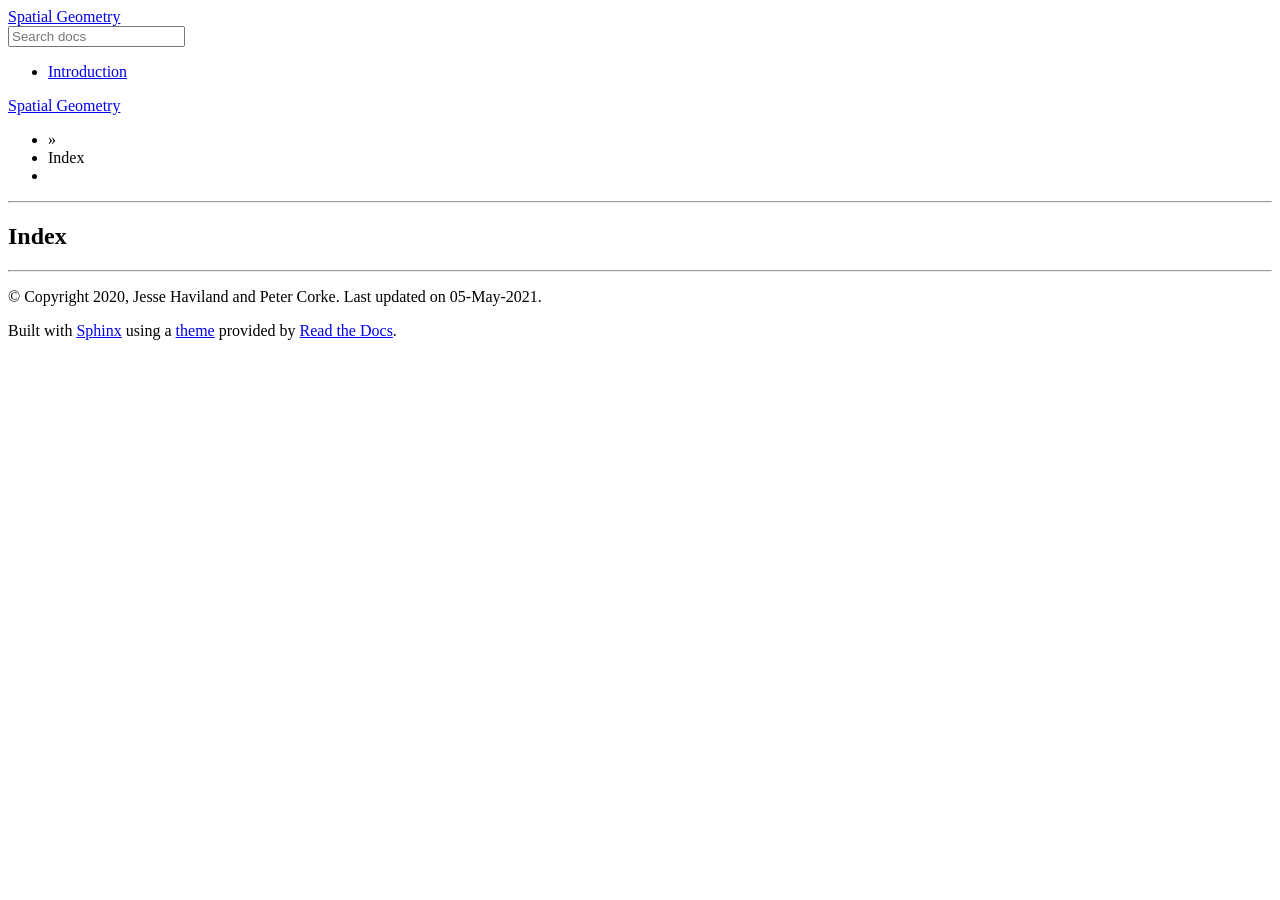
==== genindex.html @ 28588643 "Update documentation" ====
<!DOCTYPE html>
<html class="writer-html5" lang="en" >
<head>
  <meta charset="utf-8" />
  
  <meta name="viewport" content="width=device-width, initial-scale=1.0" />
  
  <title>Index &mdash; Spatial Geometry  documentation</title>
  

  
  <link rel="stylesheet" href="_static/css/theme.css" type="text/css" />
  <link rel="stylesheet" href="_static/pygments.css" type="text/css" />
  <link rel="stylesheet" href="_static/graphviz.css" type="text/css" />
  <link rel="stylesheet" href="_static/css/custom.css" type="text/css" />

  
  

  
  

  

  
  <!--[if lt IE 9]>
    <script src="_static/js/html5shiv.min.js"></script>
  <![endif]-->
  
    
      <script type="text/javascript" id="documentation_options" data-url_root="./" src="_static/documentation_options.js"></script>
        <script src="_static/jquery.js"></script>
        <script src="_static/underscore.js"></script>
        <script src="_static/doctools.js"></script>
    
    <script type="text/javascript" src="_static/js/theme.js"></script>

    
    <link rel="index" title="Index" href="#" />
    <link rel="search" title="Search" href="search.html" /> 
</head>

<body class="wy-body-for-nav">

   
  <div class="wy-grid-for-nav">
    
    <nav data-toggle="wy-nav-shift" class="wy-nav-side">
      <div class="wy-side-scroll">
        <div class="wy-side-nav-search" >
          

          
            <a href="index.html" class="icon icon-home"> Spatial Geometry
          

          
          </a>

          
            
            
          

          
<div role="search">
  <form id="rtd-search-form" class="wy-form" action="search.html" method="get">
    <input type="text" name="q" placeholder="Search docs" />
    <input type="hidden" name="check_keywords" value="yes" />
    <input type="hidden" name="area" value="default" />
  </form>
</div>

          
        </div>

        
        <div class="wy-menu wy-menu-vertical" data-spy="affix" role="navigation" aria-label="main navigation">
          
            
            
              
            
            
              <ul>
<li class="toctree-l1"><a class="reference internal" href="intro.html">Introduction</a></li>
</ul>

            
          
        </div>
        
      </div>
    </nav>

    <section data-toggle="wy-nav-shift" class="wy-nav-content-wrap">

      
      <nav class="wy-nav-top" aria-label="top navigation">
        
          <i data-toggle="wy-nav-top" class="fa fa-bars"></i>
          <a href="index.html">Spatial Geometry</a>
        
      </nav>


      <div class="wy-nav-content">
        
        <div class="rst-content style-external-links">
        
          

















<div role="navigation" aria-label="breadcrumbs navigation">

  <ul class="wy-breadcrumbs">
    
      <li><a href="index.html" class="icon icon-home"></a> &raquo;</li>
        
      <li>Index</li>
    
    
      <li class="wy-breadcrumbs-aside">
        
          
        
      </li>
    
  </ul>

  
  <hr/>
</div>
          <div role="main" class="document" itemscope="itemscope" itemtype="http://schema.org/Article">
           <div itemprop="articleBody">
            

<h1 id="index">Index</h1>

<div class="genindex-jumpbox">
 
</div>


           </div>
           
          </div>
          <footer>

  <hr/>

  <div role="contentinfo">
    <p>
        &#169; Copyright 2020, Jesse Haviland and Peter Corke.
      <span class="lastupdated">
        Last updated on 05-May-2021.
      </span>

    </p>
  </div>
    
    
    
    Built with <a href="https://www.sphinx-doc.org/">Sphinx</a> using a
    
    <a href="https://github.com/readthedocs/sphinx_rtd_theme">theme</a>
    
    provided by <a href="https://readthedocs.org">Read the Docs</a>. 

</footer>
        </div>
      </div>

    </section>

  </div>
  

  <script type="text/javascript">
      jQuery(function () {
          SphinxRtdTheme.Navigation.enable(true);
      });
  </script>

  
  
    
    <!-- Theme Analytics -->
    <script>
    (function(i,s,o,g,r,a,m){i['GoogleAnalyticsObject']=r;i[r]=i[r]||function(){
      (i[r].q=i[r].q||[]).push(arguments)},i[r].l=1*new Date();a=s.createElement(o),
      m=s.getElementsByTagName(o)[0];a.async=1;a.src=g;m.parentNode.insertBefore(a,m)
    })(window,document,'script','https://www.google-analytics.com/analytics.js','ga');

    ga('create', 'G-11Q6WJM565', 'auto');
    
    ga('send', 'pageview');
    </script>

    
   

</body>
</html>
---- _static/pygments.css ----
pre { line-height: 125%; }
td.linenos .normal { color: inherit; background-color: transparent; padding-left: 5px; padding-right: 5px; }
span.linenos { color: inherit; background-color: transparent; padding-left: 5px; padding-right: 5px; }
td.linenos .special { color: #000000; background-color: #ffffc0; padding-left: 5px; padding-right: 5px; }
span.linenos.special { color: #000000; background-color: #ffffc0; padding-left: 5px; padding-right: 5px; }
.highlight .hll { background-color: #ffffcc }
.highlight { background: #f8f8f8; }
.highlight .c { color: #408080; font-style: italic } /* Comment */
.highlight .err { border: 1px solid #FF0000 } /* Error */
.highlight .k { color: #008000; font-weight: bold } /* Keyword */
.highlight .o { color: #666666 } /* Operator */
.highlight .ch { color: #408080; font-style: italic } /* Comment.Hashbang */
.highlight .cm { color: #408080; font-style: italic } /* Comment.Multiline */
.highlight .cp { color: #BC7A00 } /* Comment.Preproc */
.highlight .cpf { color: #408080; font-style: italic } /* Comment.PreprocFile */
.highlight .c1 { color: #408080; font-style: italic } /* Comment.Single */
.highlight .cs { color: #408080; font-style: italic } /* Comment.Special */
.highlight .gd { color: #A00000 } /* Generic.Deleted */
.highlight .ge { font-style: italic } /* Generic.Emph */
.highlight .gr { color: #FF0000 } /* Generic.Error */
.highlight .gh { color: #000080; font-weight: bold } /* Generic.Heading */
.highlight .gi { color: #00A000 } /* Generic.Inserted */
.highlight .go { color: #888888 } /* Generic.Output */
.highlight .gp { color: #000080; font-weight: bold } /* Generic.Prompt */
.highlight .gs { font-weight: bold } /* Generic.Strong */
.highlight .gu { color: #800080; font-weight: bold } /* Generic.Subheading */
.highlight .gt { color: #0044DD } /* Generic.Traceback */
.highlight .kc { color: #008000; font-weight: bold } /* Keyword.Constant */
.highlight .kd { color: #008000; font-weight: bold } /* Keyword.Declaration */
.highlight .kn { color: #008000; font-weight: bold } /* Keyword.Namespace */
.highlight .kp { color: #008000 } /* Keyword.Pseudo */
.highlight .kr { color: #008000; font-weight: bold } /* Keyword.Reserved */
.highlight .kt { color: #B00040 } /* Keyword.Type */
.highlight .m { color: #666666 } /* Literal.Number */
.highlight .s { color: #BA2121 } /* Literal.String */
.highlight .na { color: #7D9029 } /* Name.Attribute */
.highlight .nb { color: #008000 } /* Name.Builtin */
.highlight .nc { color: #0000FF; font-weight: bold } /* Name.Class */
.highlight .no { color: #880000 } /* Name.Constant */
.highlight .nd { color: #AA22FF } /* Name.Decorator */
.highlight .ni { color: #999999; font-weight: bold } /* Name.Entity */
.highlight .ne { color: #D2413A; font-weight: bold } /* Name.Exception */
.highlight .nf { color: #0000FF } /* Name.Function */
.highlight .nl { color: #A0A000 } /* Name.Label */
.highlight .nn { color: #0000FF; font-weight: bold } /* Name.Namespace */
.highlight .nt { color: #008000; font-weight: bold } /* Name.Tag */
.highlight .nv { color: #19177C } /* Name.Variable */
.highlight .ow { color: #AA22FF; font-weight: bold } /* Operator.Word */
.highlight .w { color: #bbbbbb } /* Text.Whitespace */
.highlight .mb { color: #666666 } /* Literal.Number.Bin */
.highlight .mf { color: #666666 } /* Literal.Number.Float */
.highlight .mh { color: #666666 } /* Literal.Number.Hex */
.highlight .mi { color: #666666 } /* Literal.Number.Integer */
.highlight .mo { color: #666666 } /* Literal.Number.Oct */
.highlight .sa { color: #BA2121 } /* Literal.String.Affix */
.highlight .sb { color: #BA2121 } /* Literal.String.Backtick */
.highlight .sc { color: #BA2121 } /* Literal.String.Char */
.highlight .dl { color: #BA2121 } /* Literal.String.Delimiter */
.highlight .sd { color: #BA2121; font-style: italic } /* Literal.String.Doc */
.highlight .s2 { color: #BA2121 } /* Literal.String.Double */
.highlight .se { color: #BB6622; font-weight: bold } /* Literal.String.Escape */
.highlight .sh { color: #BA2121 } /* Literal.String.Heredoc */
.highlight .si { color: #BB6688; font-weight: bold } /* Literal.String.Interpol */
.highlight .sx { color: #008000 } /* Literal.String.Other */
.highlight .sr { color: #BB6688 } /* Literal.String.Regex */
.highlight .s1 { color: #BA2121 } /* Literal.String.Single */
.highlight .ss { color: #19177C } /* Literal.String.Symbol */
.highlight .bp { color: #008000 } /* Name.Builtin.Pseudo */
.highlight .fm { color: #0000FF } /* Name.Function.Magic */
.highlight .vc { color: #19177C } /* Name.Variable.Class */
.highlight .vg { color: #19177C } /* Name.Variable.Global */
.highlight .vi { color: #19177C } /* Name.Variable.Instance */
.highlight .vm { color: #19177C } /* Name.Variable.Magic */
.highlight .il { color: #666666 } /* Literal.Number.Integer.Long */
---- _static/graphviz.css ----
/*
 * graphviz.css
 * ~~~~~~~~~~~~
 *
 * Sphinx stylesheet -- graphviz extension.
 *
 * :copyright: Copyright 2007-2021 by the Sphinx team, see AUTHORS.
 * :license: BSD, see LICENSE for details.
 *
 */

img.graphviz {
    border: 0;
    max-width: 100%;
}

object.graphviz {
    max-width: 100%;
}
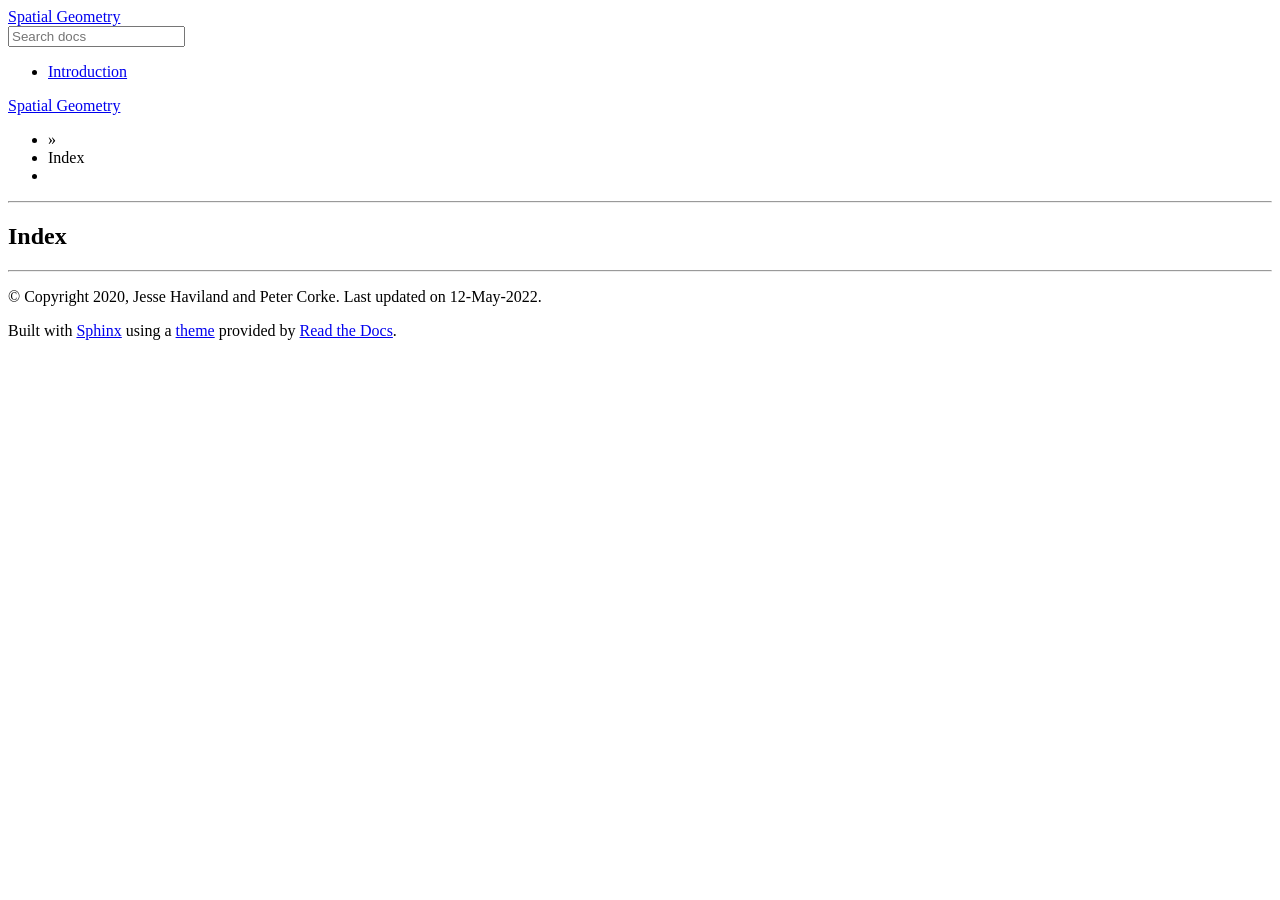
==== commit 15c0d300: "Update documentation" ====
--- a/genindex.html
+++ b/genindex.html
@@ -1,70 +1,33 @@
-
-
 <!DOCTYPE html>
 <html class="writer-html5" lang="en" >
 <head>
   <meta charset="utf-8" />
-  
   <meta name="viewport" content="width=device-width, initial-scale=1.0" />
-  
   <title>Index &mdash; Spatial Geometry  documentation</title>
-  
-
-  
-  <link rel="stylesheet" href="_static/css/theme.css" type="text/css" />
-  <link rel="stylesheet" href="_static/pygments.css" type="text/css" />
-  <link rel="stylesheet" href="_static/graphviz.css" type="text/css" />
-  <link rel="stylesheet" href="_static/css/custom.css" type="text/css" />
-
-  
-  
-
-  
-  
-
-  
-
-  
+      <link rel="stylesheet" href="_static/pygments.css" type="text/css" />
+      <link rel="stylesheet" href="_static/css/theme.css" type="text/css" />
+      <link rel="stylesheet" href="_static/graphviz.css" type="text/css" />
+      <link rel="stylesheet" href="_static/css/custom.css" type="text/css" />
   <!--[if lt IE 9]>
     <script src="_static/js/html5shiv.min.js"></script>
   <![endif]-->
   
-    
-      <script type="text/javascript" id="documentation_options" data-url_root="./" src="_static/documentation_options.js"></script>
+        <script data-url_root="./" id="documentation_options" src="_static/documentation_options.js"></script>
         <script src="_static/jquery.js"></script>
         <script src="_static/underscore.js"></script>
         <script src="_static/doctools.js"></script>
-    
-    <script type="text/javascript" src="_static/js/theme.js"></script>
-
-    
+    <script src="_static/js/theme.js"></script>
     <link rel="index" title="Index" href="#" />
     <link rel="search" title="Search" href="search.html" /> 
 </head>
 
-<body class="wy-body-for-nav">
-
-   
+<body class="wy-body-for-nav"> 
   <div class="wy-grid-for-nav">
-    
     <nav data-toggle="wy-nav-shift" class="wy-nav-side">
       <div class="wy-side-scroll">
         <div class="wy-side-nav-search" >
-          
-
-          
             <a href="index.html" class="icon icon-home"> Spatial Geometry
-          
-
-          
           </a>
-
-          
-            
-            
-          
-
-          
 <div role="search">
   <form id="rtd-search-form" class="wy-form" action="search.html" method="get">
     <input type="text" name="q" placeholder="Search docs" />
@@ -72,85 +35,34 @@
     <input type="hidden" name="area" value="default" />
   </form>
 </div>
-
-          
-        </div>
-
-        
-        <div class="wy-menu wy-menu-vertical" data-spy="affix" role="navigation" aria-label="main navigation">
-          
-            
-            
-              
-            
-            
+        </div><div class="wy-menu wy-menu-vertical" data-spy="affix" role="navigation" aria-label="Navigation menu">
               <ul>
 <li class="toctree-l1"><a class="reference internal" href="intro.html">Introduction</a></li>
 </ul>
 
-            
-          
         </div>
-        
       </div>
     </nav>
 
-    <section data-toggle="wy-nav-shift" class="wy-nav-content-wrap">
-
-      
-      <nav class="wy-nav-top" aria-label="top navigation">
-        
+    <section data-toggle="wy-nav-shift" class="wy-nav-content-wrap"><nav class="wy-nav-top" aria-label="Mobile navigation menu" >
           <i data-toggle="wy-nav-top" class="fa fa-bars"></i>
           <a href="index.html">Spatial Geometry</a>
-        
       </nav>
 
-
       <div class="wy-nav-content">
-        
         <div class="rst-content style-external-links">
-        
-          
-
-
-
-
-
-
-
-
-
-
-
-
-
-
-
-
-
-<div role="navigation" aria-label="breadcrumbs navigation">
-
+          <div role="navigation" aria-label="Page navigation">
   <ul class="wy-breadcrumbs">
-    
       <li><a href="index.html" class="icon icon-home"></a> &raquo;</li>
-        
       <li>Index</li>
-    
-    
       <li class="wy-breadcrumbs-aside">
-        
-          
-        
       </li>
-    
   </ul>
-
-  
   <hr/>
 </div>
           <div role="main" class="document" itemscope="itemscope" itemtype="http://schema.org/Article">
            <div itemprop="articleBody">
-            
+             
 
 <h1 id="index">Index</h1>
 
@@ -160,62 +72,43 @@
 
 
            </div>
-           
           </div>
           <footer>
 
   <hr/>
 
   <div role="contentinfo">
-    <p>
-        &#169; Copyright 2020, Jesse Haviland and Peter Corke.
-      <span class="lastupdated">
-        Last updated on 05-May-2021.
-      </span>
+    <p>&#169; Copyright 2020, Jesse Haviland and Peter Corke.
+      <span class="lastupdated">Last updated on 12-May-2022.
+      </span></p>
+  </div>
 
-    </p>
-  </div>
-    
-    
-    
-    Built with <a href="https://www.sphinx-doc.org/">Sphinx</a> using a
-    
+  Built with <a href="https://www.sphinx-doc.org/">Sphinx</a> using a
     <a href="https://github.com/readthedocs/sphinx_rtd_theme">theme</a>
-    
-    provided by <a href="https://readthedocs.org">Read the Docs</a>. 
+    provided by <a href="https://readthedocs.org">Read the Docs</a>.
+   
 
 </footer>
         </div>
       </div>
-
     </section>
-
   </div>
-  
-
-  <script type="text/javascript">
+  <script>
       jQuery(function () {
           SphinxRtdTheme.Navigation.enable(true);
       });
   </script>
+    <!-- Theme Analytics -->
+    <script async src="https://www.googletagmanager.com/gtag/js?id=G-11Q6WJM565"></script>
+    <script>
+      window.dataLayer = window.dataLayer || [];
+      function gtag(){dataLayer.push(arguments);}
+      gtag('js', new Date());
 
-  
-  
-    
-    <!-- Theme Analytics -->
-    <script>
-    (function(i,s,o,g,r,a,m){i['GoogleAnalyticsObject']=r;i[r]=i[r]||function(){
-      (i[r].q=i[r].q||[]).push(arguments)},i[r].l=1*new Date();a=s.createElement(o),
-      m=s.getElementsByTagName(o)[0];a.async=1;a.src=g;m.parentNode.insertBefore(a,m)
-    })(window,document,'script','https://www.google-analytics.com/analytics.js','ga');
-
-    ga('create', 'G-11Q6WJM565', 'auto');
-    
-    ga('send', 'pageview');
-    </script>
-
-    
-   
+      gtag('config', 'G-11Q6WJM565', {
+          'anonymize_ip': false,
+      });
+    </script> 
 
 </body>
 </html>
--- a/_static/pygments.css
+++ b/_static/pygments.css
@@ -5,22 +5,22 @@
 span.linenos.special { color: #000000; background-color: #ffffc0; padding-left: 5px; padding-right: 5px; }
 .highlight .hll { background-color: #ffffcc }
 .highlight { background: #f8f8f8; }
-.highlight .c { color: #408080; font-style: italic } /* Comment */
+.highlight .c { color: #3D7B7B; font-style: italic } /* Comment */
 .highlight .err { border: 1px solid #FF0000 } /* Error */
 .highlight .k { color: #008000; font-weight: bold } /* Keyword */
 .highlight .o { color: #666666 } /* Operator */
-.highlight .ch { color: #408080; font-style: italic } /* Comment.Hashbang */
-.highlight .cm { color: #408080; font-style: italic } /* Comment.Multiline */
-.highlight .cp { color: #BC7A00 } /* Comment.Preproc */
-.highlight .cpf { color: #408080; font-style: italic } /* Comment.PreprocFile */
-.highlight .c1 { color: #408080; font-style: italic } /* Comment.Single */
-.highlight .cs { color: #408080; font-style: italic } /* Comment.Special */
+.highlight .ch { color: #3D7B7B; font-style: italic } /* Comment.Hashbang */
+.highlight .cm { color: #3D7B7B; font-style: italic } /* Comment.Multiline */
+.highlight .cp { color: #9C6500 } /* Comment.Preproc */
+.highlight .cpf { color: #3D7B7B; font-style: italic } /* Comment.PreprocFile */
+.highlight .c1 { color: #3D7B7B; font-style: italic } /* Comment.Single */
+.highlight .cs { color: #3D7B7B; font-style: italic } /* Comment.Special */
 .highlight .gd { color: #A00000 } /* Generic.Deleted */
 .highlight .ge { font-style: italic } /* Generic.Emph */
-.highlight .gr { color: #FF0000 } /* Generic.Error */
+.highlight .gr { color: #E40000 } /* Generic.Error */
 .highlight .gh { color: #000080; font-weight: bold } /* Generic.Heading */
-.highlight .gi { color: #00A000 } /* Generic.Inserted */
-.highlight .go { color: #888888 } /* Generic.Output */
+.highlight .gi { color: #008400 } /* Generic.Inserted */
+.highlight .go { color: #717171 } /* Generic.Output */
 .highlight .gp { color: #000080; font-weight: bold } /* Generic.Prompt */
 .highlight .gs { font-weight: bold } /* Generic.Strong */
 .highlight .gu { color: #800080; font-weight: bold } /* Generic.Subheading */
@@ -33,15 +33,15 @@
 .highlight .kt { color: #B00040 } /* Keyword.Type */
 .highlight .m { color: #666666 } /* Literal.Number */
 .highlight .s { color: #BA2121 } /* Literal.String */
-.highlight .na { color: #7D9029 } /* Name.Attribute */
+.highlight .na { color: #687822 } /* Name.Attribute */
 .highlight .nb { color: #008000 } /* Name.Builtin */
 .highlight .nc { color: #0000FF; font-weight: bold } /* Name.Class */
 .highlight .no { color: #880000 } /* Name.Constant */
 .highlight .nd { color: #AA22FF } /* Name.Decorator */
-.highlight .ni { color: #999999; font-weight: bold } /* Name.Entity */
-.highlight .ne { color: #D2413A; font-weight: bold } /* Name.Exception */
+.highlight .ni { color: #717171; font-weight: bold } /* Name.Entity */
+.highlight .ne { color: #CB3F38; font-weight: bold } /* Name.Exception */
 .highlight .nf { color: #0000FF } /* Name.Function */
-.highlight .nl { color: #A0A000 } /* Name.Label */
+.highlight .nl { color: #767600 } /* Name.Label */
 .highlight .nn { color: #0000FF; font-weight: bold } /* Name.Namespace */
 .highlight .nt { color: #008000; font-weight: bold } /* Name.Tag */
 .highlight .nv { color: #19177C } /* Name.Variable */
@@ -58,11 +58,11 @@
 .highlight .dl { color: #BA2121 } /* Literal.String.Delimiter */
 .highlight .sd { color: #BA2121; font-style: italic } /* Literal.String.Doc */
 .highlight .s2 { color: #BA2121 } /* Literal.String.Double */
-.highlight .se { color: #BB6622; font-weight: bold } /* Literal.String.Escape */
+.highlight .se { color: #AA5D1F; font-weight: bold } /* Literal.String.Escape */
 .highlight .sh { color: #BA2121 } /* Literal.String.Heredoc */
-.highlight .si { color: #BB6688; font-weight: bold } /* Literal.String.Interpol */
+.highlight .si { color: #A45A77; font-weight: bold } /* Literal.String.Interpol */
 .highlight .sx { color: #008000 } /* Literal.String.Other */
-.highlight .sr { color: #BB6688 } /* Literal.String.Regex */
+.highlight .sr { color: #A45A77 } /* Literal.String.Regex */
 .highlight .s1 { color: #BA2121 } /* Literal.String.Single */
 .highlight .ss { color: #19177C } /* Literal.String.Symbol */
 .highlight .bp { color: #008000 } /* Name.Builtin.Pseudo */
--- a/_static/graphviz.css
+++ b/_static/graphviz.css
@@ -4,7 +4,7 @@
  *
  * Sphinx stylesheet -- graphviz extension.
  *
- * :copyright: Copyright 2007-2021 by the Sphinx team, see AUTHORS.
+ * :copyright: Copyright 2007-2022 by the Sphinx team, see AUTHORS.
  * :license: BSD, see LICENSE for details.
  *
  */
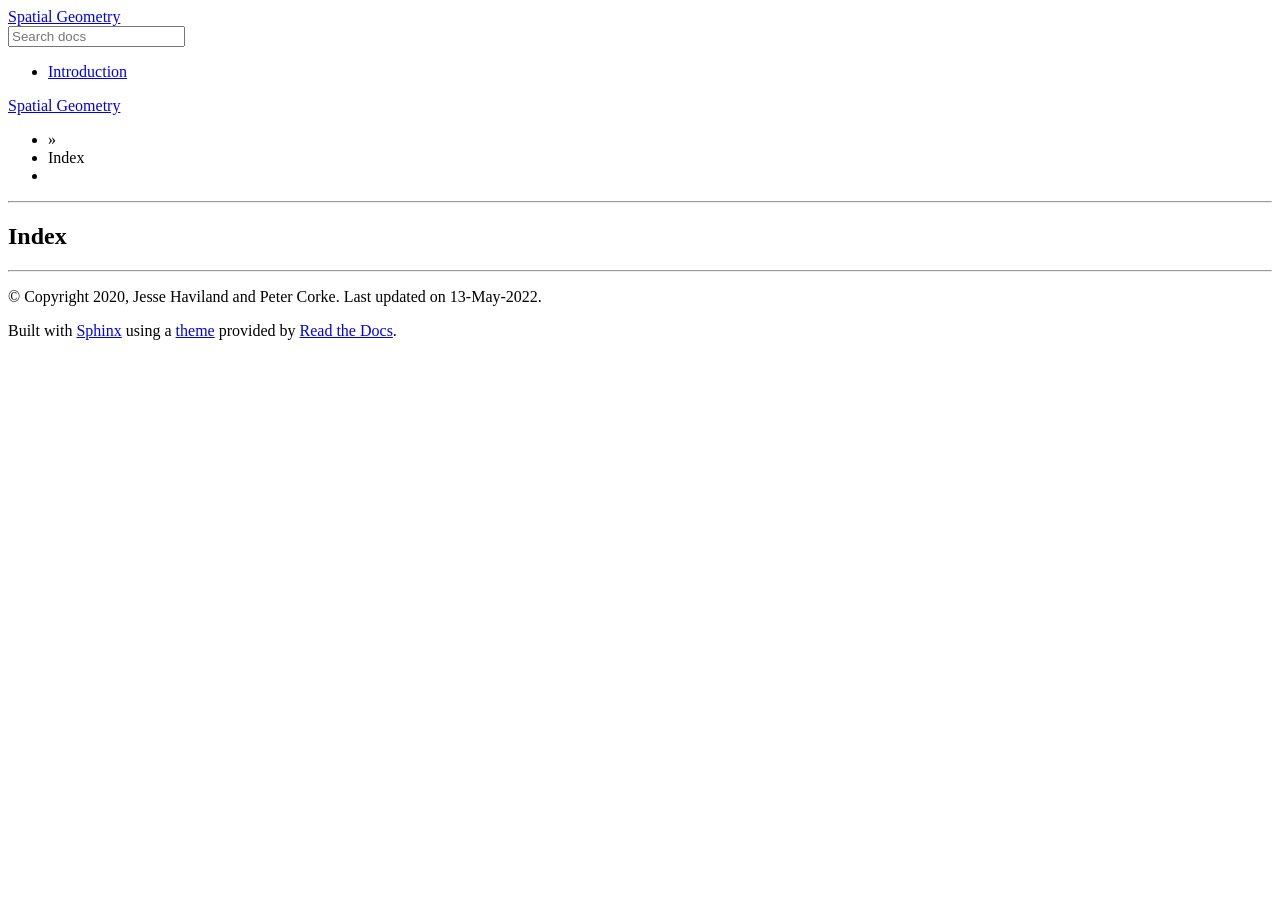
==== commit c081a54b: "Update documentation" ====
--- a/genindex.html
+++ b/genindex.html
@@ -79,7 +79,7 @@
 
   <div role="contentinfo">
     <p>&#169; Copyright 2020, Jesse Haviland and Peter Corke.
-      <span class="lastupdated">Last updated on 12-May-2022.
+      <span class="lastupdated">Last updated on 13-May-2022.
       </span></p>
   </div>
 
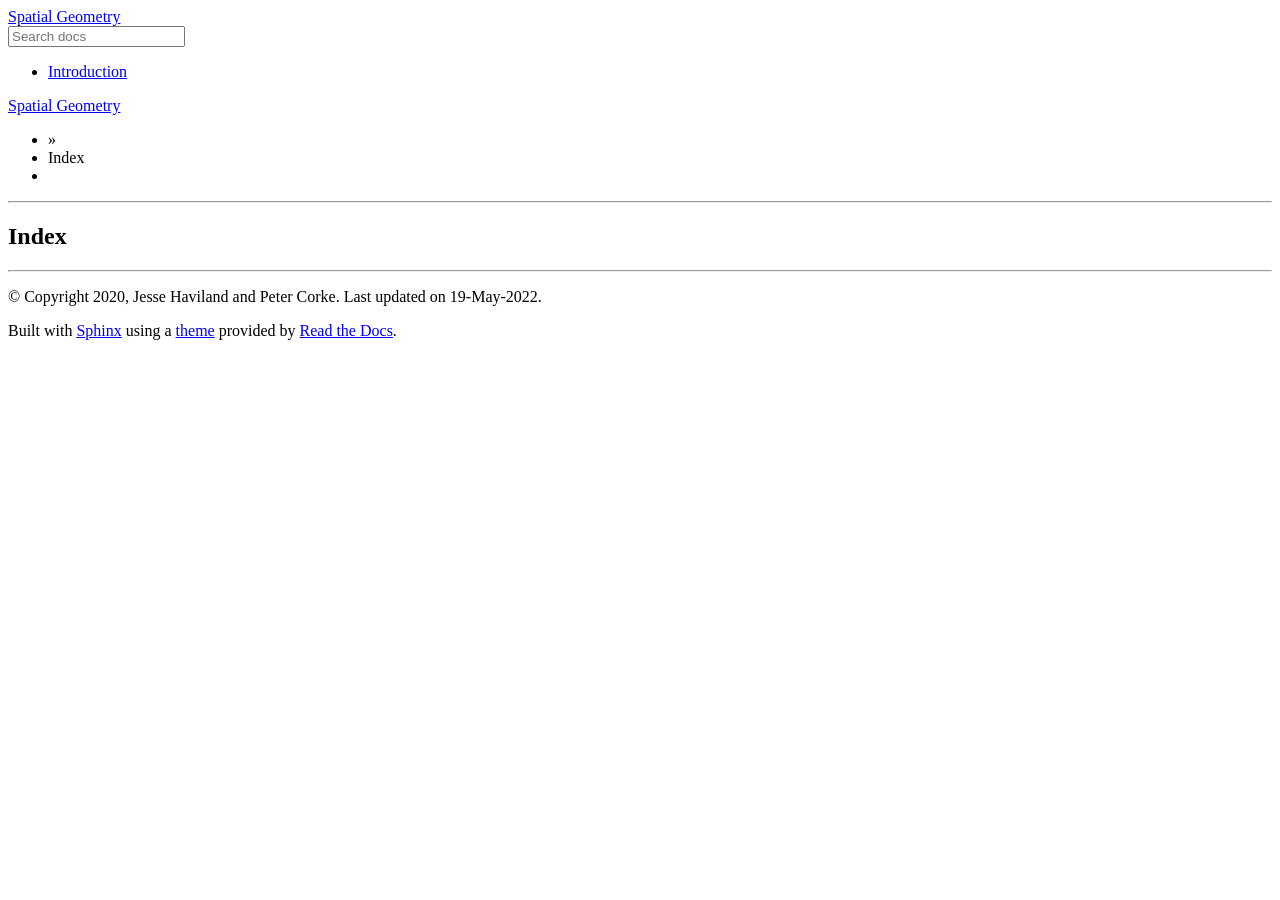
==== commit 11f693d5: "Update documentation" ====
--- a/genindex.html
+++ b/genindex.html
@@ -79,7 +79,7 @@
 
   <div role="contentinfo">
     <p>&#169; Copyright 2020, Jesse Haviland and Peter Corke.
-      <span class="lastupdated">Last updated on 13-May-2022.
+      <span class="lastupdated">Last updated on 19-May-2022.
       </span></p>
   </div>
 
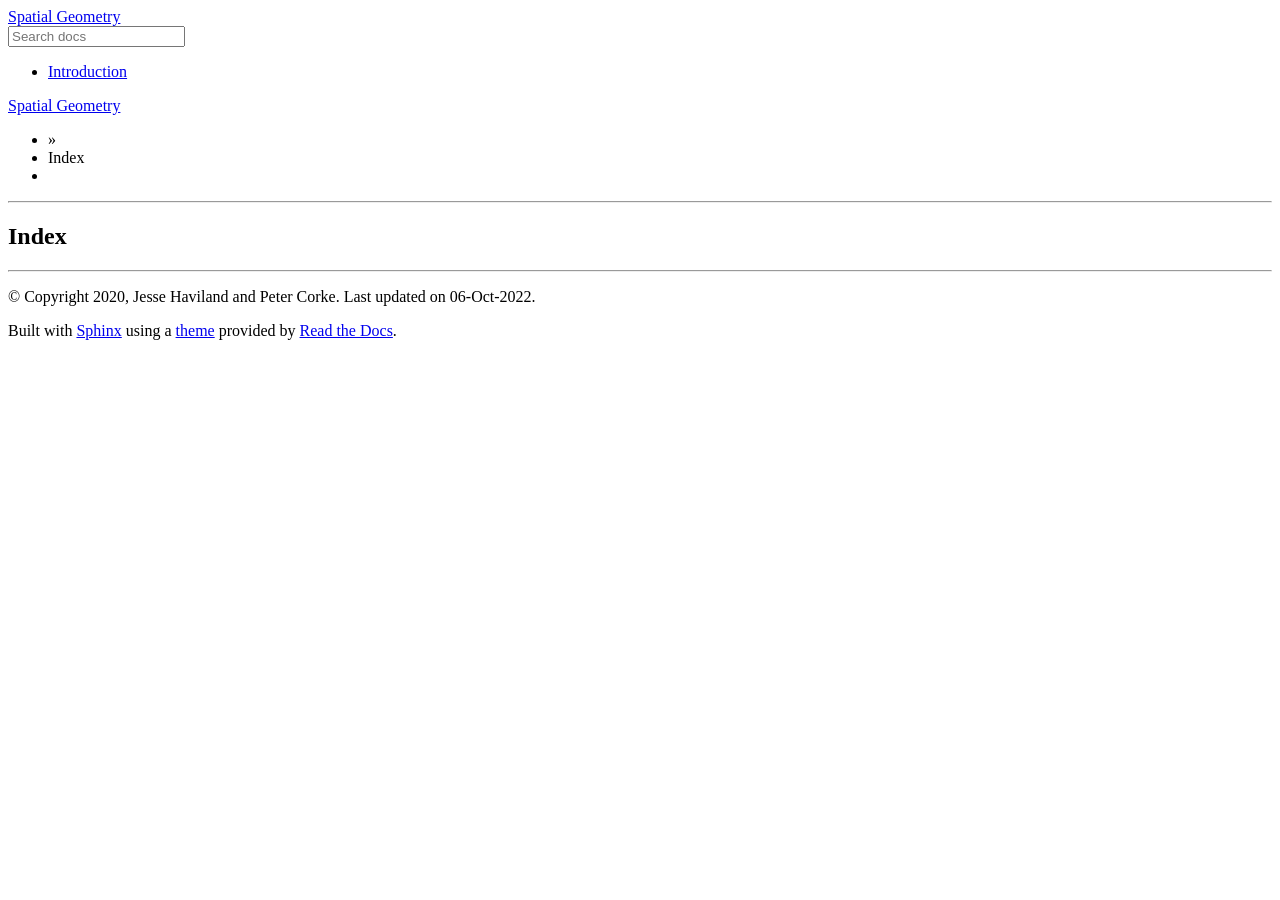
==== commit 11516d01: "Update documentation" ====
--- a/genindex.html
+++ b/genindex.html
@@ -15,7 +15,9 @@
         <script data-url_root="./" id="documentation_options" src="_static/documentation_options.js"></script>
         <script src="_static/jquery.js"></script>
         <script src="_static/underscore.js"></script>
+        <script src="_static/_sphinx_javascript_frameworks_compat.js"></script>
         <script src="_static/doctools.js"></script>
+        <script src="_static/sphinx_highlight.js"></script>
     <script src="_static/js/theme.js"></script>
     <link rel="index" title="Index" href="#" />
     <link rel="search" title="Search" href="search.html" /> 
@@ -79,7 +81,7 @@
 
   <div role="contentinfo">
     <p>&#169; Copyright 2020, Jesse Haviland and Peter Corke.
-      <span class="lastupdated">Last updated on 19-May-2022.
+      <span class="lastupdated">Last updated on 06-Oct-2022.
       </span></p>
   </div>
 
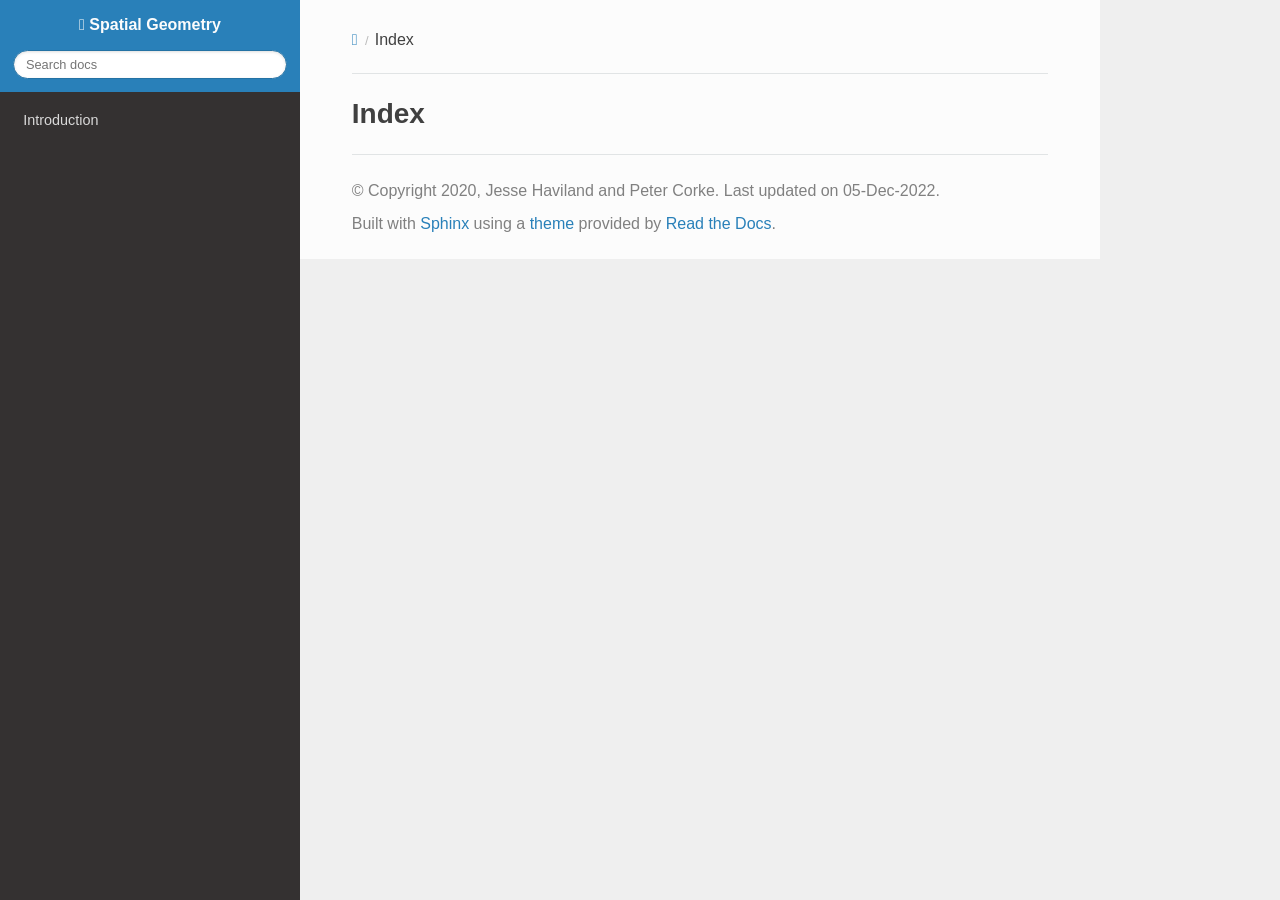
==== commit 496cde66: "Update documentation" ====
--- a/genindex.html
+++ b/genindex.html
@@ -55,8 +55,8 @@
         <div class="rst-content style-external-links">
           <div role="navigation" aria-label="Page navigation">
   <ul class="wy-breadcrumbs">
-      <li><a href="index.html" class="icon icon-home"></a> &raquo;</li>
-      <li>Index</li>
+      <li><a href="index.html" class="icon icon-home"></a></li>
+      <li class="breadcrumb-item active">Index</li>
       <li class="wy-breadcrumbs-aside">
       </li>
   </ul>
@@ -81,7 +81,7 @@
 
   <div role="contentinfo">
     <p>&#169; Copyright 2020, Jesse Haviland and Peter Corke.
-      <span class="lastupdated">Last updated on 06-Oct-2022.
+      <span class="lastupdated">Last updated on 05-Dec-2022.
       </span></p>
   </div>
 
--- a/_static/css/theme.css
+++ b/_static/css/theme.css
@@ -0,0 +1,4 @@
+html{box-sizing:border-box}*,:after,:before{box-sizing:inherit}article,aside,details,figcaption,figure,footer,header,hgroup,nav,section{display:block}audio,canvas,video{display:inline-block;*display:inline;*zoom:1}[hidden],audio:not([controls]){display:none}*{-webkit-box-sizing:border-box;-moz-box-sizing:border-box;box-sizing:border-box}html{font-size:100%;-webkit-text-size-adjust:100%;-ms-text-size-adjust:100%}body{margin:0}a:active,a:hover{outline:0}abbr[title]{border-bottom:1px dotted}b,strong{font-weight:700}blockquote{margin:0}dfn{font-style:italic}ins{background:#ff9;text-decoration:none}ins,mark{color:#000}mark{background:#ff0;font-style:italic;font-weight:700}.rst-content code,.rst-content tt,code,kbd,pre,samp{font-family:monospace,serif;_font-family:courier new,monospace;font-size:1em}pre{white-space:pre}q{quotes:none}q:after,q:before{content:"";content:none}small{font-size:85%}sub,sup{font-size:75%;line-height:0;position:relative;vertical-align:baseline}sup{top:-.5em}sub{bottom:-.25em}dl,ol,ul{margin:0;padding:0;list-style:none;list-style-image:none}li{list-style:none}dd{margin:0}img{border:0;-ms-interpolation-mode:bicubic;vertical-align:middle;max-width:100%}svg:not(:root){overflow:hidden}figure,form{margin:0}label{cursor:pointer}button,input,select,textarea{font-size:100%;margin:0;vertical-align:baseline;*vertical-align:middle}button,input{line-height:normal}button,input[type=button],input[type=reset],input[type=submit]{cursor:pointer;-webkit-appearance:button;*overflow:visible}button[disabled],input[disabled]{cursor:default}input[type=search]{-webkit-appearance:textfield;-moz-box-sizing:content-box;-webkit-box-sizing:content-box;box-sizing:content-box}textarea{resize:vertical}table{border-collapse:collapse;border-spacing:0}td{vertical-align:top}.chromeframe{margin:.2em 0;background:#ccc;color:#000;padding:.2em 0}.ir{display:block;border:0;text-indent:-999em;overflow:hidden;background-color:transparent;background-repeat:no-repeat;text-align:left;direction:ltr;*line-height:0}.ir br{display:none}.hidden{display:none!important;visibility:hidden}.visuallyhidden{border:0;clip:rect(0 0 0 0);height:1px;margin:-1px;overflow:hidden;padding:0;position:absolute;width:1px}.visuallyhidden.focusable:active,.visuallyhidden.focusable:focus{clip:auto;height:auto;margin:0;overflow:visible;position:static;width:auto}.invisible{visibility:hidden}.relative{position:relative}big,small{font-size:100%}@media print{body,html,section{background:none!important}*{box-shadow:none!important;text-shadow:none!important;filter:none!important;-ms-filter:none!important}a,a:visited{text-decoration:underline}.ir a:after,a[href^="#"]:after,a[href^="javascript:"]:after{content:""}blockquote,pre{page-break-inside:avoid}thead{display:table-header-group}img,tr{page-break-inside:avoid}img{max-width:100%!important}@page{margin:.5cm}.rst-content .toctree-wrapper>p.caption,h2,h3,p{orphans:3;widows:3}.rst-content .toctree-wrapper>p.caption,h2,h3{page-break-after:avoid}}.btn,.fa:before,.icon:before,.rst-content .admonition,.rst-content .admonition-title:before,.rst-content .admonition-todo,.rst-content .attention,.rst-content .caution,.rst-content .code-block-caption .headerlink:before,.rst-content .danger,.rst-content .eqno .headerlink:before,.rst-content .error,.rst-content .hint,.rst-content .important,.rst-content .note,.rst-content .seealso,.rst-content .tip,.rst-content .warning,.rst-content code.download span:first-child:before,.rst-content dl dt .headerlink:before,.rst-content h1 .headerlink:before,.rst-content h2 .headerlink:before,.rst-content h3 .headerlink:before,.rst-content h4 .headerlink:before,.rst-content h5 .headerlink:before,.rst-content h6 .headerlink:before,.rst-content p.caption .headerlink:before,.rst-content p .headerlink:before,.rst-content table>caption .headerlink:before,.rst-content tt.download span:first-child:before,.wy-alert,.wy-dropdown .caret:before,.wy-inline-validate.wy-inline-validate-danger .wy-input-context:before,.wy-inline-validate.wy-inline-validate-info .wy-input-context:before,.wy-inline-validate.wy-inline-validate-success .wy-input-context:before,.wy-inline-validate.wy-inline-validate-warning .wy-input-context:before,.wy-menu-vertical li.current>a button.toctree-expand:before,.wy-menu-vertical li.on a button.toctree-expand:before,.wy-menu-vertical li button.toctree-expand:before,input[type=color],input[type=date],input[type=datetime-local],input[type=datetime],input[type=email],input[type=month],input[type=number],input[type=password],input[type=search],input[type=tel],input[type=text],input[type=time],input[type=url],input[type=week],select,textarea{-webkit-font-smoothing:antialiased}.clearfix{*zoom:1}.clearfix:after,.clearfix:before{display:table;content:""}.clearfix:after{clear:both}/*!
+ *  Font Awesome 4.7.0 by @davegandy - http://fontawesome.io - @fontawesome
+ *  License - http://fontawesome.io/license (Font: SIL OFL 1.1, CSS: MIT License)
+ */@font-face{font-family:FontAwesome;src:url(fonts/fontawesome-webfont.eot?674f50d287a8c48dc19ba404d20fe713);src:url(fonts/fontawesome-webfont.eot?674f50d287a8c48dc19ba404d20fe713?#iefix&v=4.7.0) format("embedded-opentype"),url(fonts/fontawesome-webfont.woff2?af7ae505a9eed503f8b8e6982036873e) format("woff2"),url(fonts/fontawesome-webfont.woff?fee66e712a8a08eef5805a46892932ad) format("woff"),url(fonts/fontawesome-webfont.ttf?b06871f281fee6b241d60582ae9369b9) format("truetype"),url(fonts/fontawesome-webfont.svg?912ec66d7572ff821749319396470bde#fontawesomeregular) format("svg");font-weight:400;font-style:normal}.fa,.icon,.rst-content .admonition-title,.rst-content .code-block-caption .headerlink,.rst-content .eqno .headerlink,.rst-content code.download span:first-child,.rst-content dl dt .headerlink,.rst-content h1 .headerlink,.rst-content h2 .headerlink,.rst-content h3 .headerlink,.rst-content h4 .headerlink,.rst-content h5 .headerlink,.rst-content h6 .headerlink,.rst-content p.caption .headerlink,.rst-content p .headerlink,.rst-content table>caption .headerlink,.rst-content tt.download span:first-child,.wy-menu-vertical li.current>a button.toctree-expand,.wy-menu-vertical li.on a button.toctree-expand,.wy-menu-vertical li button.toctree-expand{display:inline-block;font:normal normal normal 14px/1 FontAwesome;font-size:inherit;text-rendering:auto;-webkit-font-smoothing:antialiased;-moz-osx-font-smoothing:grayscale}.fa-lg{font-size:1.33333em;line-height:.75em;vertical-align:-15%}.fa-2x{font-size:2em}.fa-3x{font-size:3em}.fa-4x{font-size:4em}.fa-5x{font-size:5em}.fa-fw{width:1.28571em;text-align:center}.fa-ul{padding-left:0;margin-left:2.14286em;list-style-type:none}.fa-ul>li{position:relative}.fa-li{position:absolute;left:-2.14286em;width:2.14286em;top:.14286em;text-align:center}.fa-li.fa-lg{left:-1.85714em}.fa-border{padding:.2em .25em .15em;border:.08em solid #eee;border-radius:.1em}.fa-pull-left{float:left}.fa-pull-right{float:right}.fa-pull-left.icon,.fa.fa-pull-left,.rst-content .code-block-caption .fa-pull-left.headerlink,.rst-content .eqno .fa-pull-left.headerlink,.rst-content .fa-pull-left.admonition-title,.rst-content code.download span.fa-pull-left:first-child,.rst-content dl dt .fa-pull-left.headerlink,.rst-content h1 .fa-pull-left.headerlink,.rst-content h2 .fa-pull-left.headerlink,.rst-content h3 .fa-pull-left.headerlink,.rst-content h4 .fa-pull-left.headerlink,.rst-content h5 .fa-pull-left.headerlink,.rst-content h6 .fa-pull-left.headerlink,.rst-content p .fa-pull-left.headerlink,.rst-content table>caption .fa-pull-left.headerlink,.rst-content tt.download span.fa-pull-left:first-child,.wy-menu-vertical li.current>a button.fa-pull-left.toctree-expand,.wy-menu-vertical li.on a button.fa-pull-left.toctree-expand,.wy-menu-vertical li button.fa-pull-left.toctree-expand{margin-right:.3em}.fa-pull-right.icon,.fa.fa-pull-right,.rst-content .code-block-caption .fa-pull-right.headerlink,.rst-content .eqno .fa-pull-right.headerlink,.rst-content .fa-pull-right.admonition-title,.rst-content code.download span.fa-pull-right:first-child,.rst-content dl dt .fa-pull-right.headerlink,.rst-content h1 .fa-pull-right.headerlink,.rst-content h2 .fa-pull-right.headerlink,.rst-content h3 .fa-pull-right.headerlink,.rst-content h4 .fa-pull-right.headerlink,.rst-content h5 .fa-pull-right.headerlink,.rst-content h6 .fa-pull-right.headerlink,.rst-content p .fa-pull-right.headerlink,.rst-content table>caption .fa-pull-right.headerlink,.rst-content tt.download span.fa-pull-right:first-child,.wy-menu-vertical li.current>a button.fa-pull-right.toctree-expand,.wy-menu-vertical li.on a button.fa-pull-right.toctree-expand,.wy-menu-vertical li button.fa-pull-right.toctree-expand{margin-left:.3em}.pull-right{float:right}.pull-left{float:left}.fa.pull-left,.pull-left.icon,.rst-content .code-block-caption .pull-left.headerlink,.rst-content .eqno .pull-left.headerlink,.rst-content .pull-left.admonition-title,.rst-content code.download span.pull-left:first-child,.rst-content dl dt .pull-left.headerlink,.rst-content h1 .pull-left.headerlink,.rst-content h2 .pull-left.headerlink,.rst-content h3 .pull-left.headerlink,.rst-content h4 .pull-left.headerlink,.rst-content h5 .pull-left.headerlink,.rst-content h6 .pull-left.headerlink,.rst-content p .pull-left.headerlink,.rst-content table>caption .pull-left.headerlink,.rst-content tt.download span.pull-left:first-child,.wy-menu-vertical li.current>a button.pull-left.toctree-expand,.wy-menu-vertical li.on a button.pull-left.toctree-expand,.wy-menu-vertical li button.pull-left.toctree-expand{margin-right:.3em}.fa.pull-right,.pull-right.icon,.rst-content .code-block-caption .pull-right.headerlink,.rst-content .eqno .pull-right.headerlink,.rst-content .pull-right.admonition-title,.rst-content code.download span.pull-right:first-child,.rst-content dl dt .pull-right.headerlink,.rst-content h1 .pull-right.headerlink,.rst-content h2 .pull-right.headerlink,.rst-content h3 .pull-right.headerlink,.rst-content h4 .pull-right.headerlink,.rst-content h5 .pull-right.headerlink,.rst-content h6 .pull-right.headerlink,.rst-content p .pull-right.headerlink,.rst-content table>caption .pull-right.headerlink,.rst-content tt.download span.pull-right:first-child,.wy-menu-vertical li.current>a button.pull-right.toctree-expand,.wy-menu-vertical li.on a button.pull-right.toctree-expand,.wy-menu-vertical li button.pull-right.toctree-expand{margin-left:.3em}.fa-spin{-webkit-animation:fa-spin 2s linear infinite;animation:fa-spin 2s linear infinite}.fa-pulse{-webkit-animation:fa-spin 1s steps(8) infinite;animation:fa-spin 1s steps(8) infinite}@-webkit-keyframes fa-spin{0%{-webkit-transform:rotate(0deg);transform:rotate(0deg)}to{-webkit-transform:rotate(359deg);transform:rotate(359deg)}}@keyframes fa-spin{0%{-webkit-transform:rotate(0deg);transform:rotate(0deg)}to{-webkit-transform:rotate(359deg);transform:rotate(359deg)}}.fa-rotate-90{-ms-filter:"progid:DXImageTransform.Microsoft.BasicImage(rotation=1)";-webkit-transform:rotate(90deg);-ms-transform:rotate(90deg);transform:rotate(90deg)}.fa-rotate-180{-ms-filter:"progid:DXImageTransform.Microsoft.BasicImage(rotation=2)";-webkit-transform:rotate(180deg);-ms-transform:rotate(180deg);transform:rotate(180deg)}.fa-rotate-270{-ms-filter:"progid:DXImageTransform.Microsoft.BasicImage(rotation=3)";-webkit-transform:rotate(270deg);-ms-transform:rotate(270deg);transform:rotate(270deg)}.fa-flip-horizontal{-ms-filter:"progid:DXImageTransform.Microsoft.BasicImage(rotation=0, mirror=1)";-webkit-transform:scaleX(-1);-ms-transform:scaleX(-1);transform:scaleX(-1)}.fa-flip-vertical{-ms-filter:"progid:DXImageTransform.Microsoft.BasicImage(rotation=2, mirror=1)";-webkit-transform:scaleY(-1);-ms-transform:scaleY(-1);transform:scaleY(-1)}:root .fa-flip-horizontal,:root .fa-flip-vertical,:root .fa-rotate-90,:root .fa-rotate-180,:root .fa-rotate-270{filter:none}.fa-stack{position:relative;display:inline-block;width:2em;height:2em;line-height:2em;vertical-align:middle}.fa-stack-1x,.fa-stack-2x{position:absolute;left:0;width:100%;text-align:center}.fa-stack-1x{line-height:inherit}.fa-stack-2x{font-size:2em}.fa-inverse{color:#fff}.fa-glass:before{content:""}.fa-music:before{content:""}.fa-search:before,.icon-search:before{content:""}.fa-envelope-o:before{content:""}.fa-heart:before{content:""}.fa-star:before{content:""}.fa-star-o:before{content:""}.fa-user:before{content:""}.fa-film:before{content:""}.fa-th-large:before{content:""}.fa-th:before{content:""}.fa-th-list:before{content:""}.fa-check:before{content:""}.fa-close:before,.fa-remove:before,.fa-times:before{content:""}.fa-search-plus:before{content:""}.fa-search-minus:before{content:""}.fa-power-off:before{content:""}.fa-signal:before{content:""}.fa-cog:before,.fa-gear:before{content:""}.fa-trash-o:before{content:""}.fa-home:before,.icon-home:before{content:""}.fa-file-o:before{content:""}.fa-clock-o:before{content:""}.fa-road:before{content:""}.fa-download:before,.rst-content code.download span:first-child:before,.rst-content tt.download span:first-child:before{content:""}.fa-arrow-circle-o-down:before{content:""}.fa-arrow-circle-o-up:before{content:""}.fa-inbox:before{content:""}.fa-play-circle-o:before{content:""}.fa-repeat:before,.fa-rotate-right:before{content:""}.fa-refresh:before{content:""}.fa-list-alt:before{content:""}.fa-lock:before{content:""}.fa-flag:before{content:""}.fa-headphones:before{content:""}.fa-volume-off:before{content:""}.fa-volume-down:before{content:""}.fa-volume-up:before{content:""}.fa-qrcode:before{content:""}.fa-barcode:before{content:""}.fa-tag:before{content:""}.fa-tags:before{content:""}.fa-book:before,.icon-book:before{content:""}.fa-bookmark:before{content:""}.fa-print:before{content:""}.fa-camera:before{content:""}.fa-font:before{content:""}.fa-bold:before{content:""}.fa-italic:before{content:""}.fa-text-height:before{content:""}.fa-text-width:before{content:""}.fa-align-left:before{content:""}.fa-align-center:before{content:""}.fa-align-right:before{content:""}.fa-align-justify:before{content:""}.fa-list:before{content:""}.fa-dedent:before,.fa-outdent:before{content:""}.fa-indent:before{content:""}.fa-video-camera:before{content:""}.fa-image:before,.fa-photo:before,.fa-picture-o:before{content:""}.fa-pencil:before{content:""}.fa-map-marker:before{content:""}.fa-adjust:before{content:""}.fa-tint:before{content:""}.fa-edit:before,.fa-pencil-square-o:before{content:""}.fa-share-square-o:before{content:""}.fa-check-square-o:before{content:""}.fa-arrows:before{content:""}.fa-step-backward:before{content:""}.fa-fast-backward:before{content:""}.fa-backward:before{content:""}.fa-play:before{content:""}.fa-pause:before{content:""}.fa-stop:before{content:""}.fa-forward:before{content:""}.fa-fast-forward:before{content:""}.fa-step-forward:before{content:""}.fa-eject:before{content:""}.fa-chevron-left:before{content:""}.fa-chevron-right:before{content:""}.fa-plus-circle:before{content:""}.fa-minus-circle:before{content:""}.fa-times-circle:before,.wy-inline-validate.wy-inline-validate-danger .wy-input-context:before{content:""}.fa-check-circle:before,.wy-inline-validate.wy-inline-validate-success .wy-input-context:before{content:""}.fa-question-circle:before{content:""}.fa-info-circle:before{content:""}.fa-crosshairs:before{content:""}.fa-times-circle-o:before{content:""}.fa-check-circle-o:before{content:""}.fa-ban:before{content:""}.fa-arrow-left:before{content:""}.fa-arrow-right:before{content:""}.fa-arrow-up:before{content:""}.fa-arrow-down:before{content:""}.fa-mail-forward:before,.fa-share:before{content:""}.fa-expand:before{content:""}.fa-compress:before{content:""}.fa-plus:before{content:""}.fa-minus:before{content:""}.fa-asterisk:before{content:""}.fa-exclamation-circle:before,.rst-content .admonition-title:before,.wy-inline-validate.wy-inline-validate-info .wy-input-context:before,.wy-inline-validate.wy-inline-validate-warning .wy-input-context:before{content:""}.fa-gift:before{content:""}.fa-leaf:before{content:""}.fa-fire:before,.icon-fire:before{content:""}.fa-eye:before{content:""}.fa-eye-slash:before{content:""}.fa-exclamation-triangle:before,.fa-warning:before{content:""}.fa-plane:before{content:""}.fa-calendar:before{content:""}.fa-random:before{content:""}.fa-comment:before{content:""}.fa-magnet:before{content:""}.fa-chevron-up:before{content:""}.fa-chevron-down:before{content:""}.fa-retweet:before{content:""}.fa-shopping-cart:before{content:""}.fa-folder:before{content:""}.fa-folder-open:before{content:""}.fa-arrows-v:before{content:""}.fa-arrows-h:before{content:""}.fa-bar-chart-o:before,.fa-bar-chart:before{content:""}.fa-twitter-square:before{content:""}.fa-facebook-square:before{content:""}.fa-camera-retro:before{content:""}.fa-key:before{content:""}.fa-cogs:before,.fa-gears:before{content:""}.fa-comments:before{content:""}.fa-thumbs-o-up:before{content:""}.fa-thumbs-o-down:before{content:""}.fa-star-half:before{content:""}.fa-heart-o:before{content:""}.fa-sign-out:before{content:""}.fa-linkedin-square:before{content:""}.fa-thumb-tack:before{content:""}.fa-external-link:before{content:""}.fa-sign-in:before{content:""}.fa-trophy:before{content:""}.fa-github-square:before{content:""}.fa-upload:before{content:""}.fa-lemon-o:before{content:""}.fa-phone:before{content:""}.fa-square-o:before{content:""}.fa-bookmark-o:before{content:""}.fa-phone-square:before{content:""}.fa-twitter:before{content:""}.fa-facebook-f:before,.fa-facebook:before{content:""}.fa-github:before,.icon-github:before{content:""}.fa-unlock:before{content:""}.fa-credit-card:before{content:""}.fa-feed:before,.fa-rss:before{content:""}.fa-hdd-o:before{content:""}.fa-bullhorn:before{content:""}.fa-bell:before{content:""}.fa-certificate:before{content:""}.fa-hand-o-right:before{content:""}.fa-hand-o-left:before{content:""}.fa-hand-o-up:before{content:""}.fa-hand-o-down:before{content:""}.fa-arrow-circle-left:before,.icon-circle-arrow-left:before{content:""}.fa-arrow-circle-right:before,.icon-circle-arrow-right:before{content:""}.fa-arrow-circle-up:before{content:""}.fa-arrow-circle-down:before{content:""}.fa-globe:before{content:""}.fa-wrench:before{content:""}.fa-tasks:before{content:""}.fa-filter:before{content:""}.fa-briefcase:before{content:""}.fa-arrows-alt:before{content:""}.fa-group:before,.fa-users:before{content:""}.fa-chain:before,.fa-link:before,.icon-link:before{content:""}.fa-cloud:before{content:""}.fa-flask:before{content:""}.fa-cut:before,.fa-scissors:before{content:""}.fa-copy:before,.fa-files-o:before{content:""}.fa-paperclip:before{content:""}.fa-floppy-o:before,.fa-save:before{content:""}.fa-square:before{content:""}.fa-bars:before,.fa-navicon:before,.fa-reorder:before{content:""}.fa-list-ul:before{content:""}.fa-list-ol:before{content:""}.fa-strikethrough:before{content:""}.fa-underline:before{content:""}.fa-table:before{content:""}.fa-magic:before{content:""}.fa-truck:before{content:""}.fa-pinterest:before{content:""}.fa-pinterest-square:before{content:""}.fa-google-plus-square:before{content:""}.fa-google-plus:before{content:""}.fa-money:before{content:""}.fa-caret-down:before,.icon-caret-down:before,.wy-dropdown .caret:before{content:""}.fa-caret-up:before{content:""}.fa-caret-left:before{content:""}.fa-caret-right:before{content:""}.fa-columns:before{content:""}.fa-sort:before,.fa-unsorted:before{content:""}.fa-sort-desc:before,.fa-sort-down:before{content:""}.fa-sort-asc:before,.fa-sort-up:before{content:""}.fa-envelope:before{content:""}.fa-linkedin:before{content:""}.fa-rotate-left:before,.fa-undo:before{content:""}.fa-gavel:before,.fa-legal:before{content:""}.fa-dashboard:before,.fa-tachometer:before{content:""}.fa-comment-o:before{content:""}.fa-comments-o:before{content:""}.fa-bolt:before,.fa-flash:before{content:""}.fa-sitemap:before{content:""}.fa-umbrella:before{content:""}.fa-clipboard:before,.fa-paste:before{content:""}.fa-lightbulb-o:before{content:""}.fa-exchange:before{content:""}.fa-cloud-download:before{content:""}.fa-cloud-upload:before{content:""}.fa-user-md:before{content:""}.fa-stethoscope:before{content:""}.fa-suitcase:before{content:""}.fa-bell-o:before{content:""}.fa-coffee:before{content:""}.fa-cutlery:before{content:""}.fa-file-text-o:before{content:""}.fa-building-o:before{content:""}.fa-hospital-o:before{content:""}.fa-ambulance:before{content:""}.fa-medkit:before{content:""}.fa-fighter-jet:before{content:""}.fa-beer:before{content:""}.fa-h-square:before{content:""}.fa-plus-square:before{content:""}.fa-angle-double-left:before{content:""}.fa-angle-double-right:before{content:""}.fa-angle-double-up:before{content:""}.fa-angle-double-down:before{content:""}.fa-angle-left:before{content:""}.fa-angle-right:before{content:""}.fa-angle-up:before{content:""}.fa-angle-down:before{content:""}.fa-desktop:before{content:""}.fa-laptop:before{content:""}.fa-tablet:before{content:""}.fa-mobile-phone:before,.fa-mobile:before{content:""}.fa-circle-o:before{content:""}.fa-quote-left:before{content:""}.fa-quote-right:before{content:""}.fa-spinner:before{content:""}.fa-circle:before{content:""}.fa-mail-reply:before,.fa-reply:before{content:""}.fa-github-alt:before{content:""}.fa-folder-o:before{content:""}.fa-folder-open-o:before{content:""}.fa-smile-o:before{content:""}.fa-frown-o:before{content:""}.fa-meh-o:before{content:""}.fa-gamepad:before{content:""}.fa-keyboard-o:before{content:""}.fa-flag-o:before{content:""}.fa-flag-checkered:before{content:""}.fa-terminal:before{content:""}.fa-code:before{content:""}.fa-mail-reply-all:before,.fa-reply-all:before{content:""}.fa-star-half-empty:before,.fa-star-half-full:before,.fa-star-half-o:before{content:""}.fa-location-arrow:before{content:""}.fa-crop:before{content:""}.fa-code-fork:before{content:""}.fa-chain-broken:before,.fa-unlink:before{content:""}.fa-question:before{content:""}.fa-info:before{content:""}.fa-exclamation:before{content:""}.fa-superscript:before{content:""}.fa-subscript:before{content:""}.fa-eraser:before{content:""}.fa-puzzle-piece:before{content:""}.fa-microphone:before{content:""}.fa-microphone-slash:before{content:""}.fa-shield:before{content:""}.fa-calendar-o:before{content:""}.fa-fire-extinguisher:before{content:""}.fa-rocket:before{content:""}.fa-maxcdn:before{content:""}.fa-chevron-circle-left:before{content:""}.fa-chevron-circle-right:before{content:""}.fa-chevron-circle-up:before{content:""}.fa-chevron-circle-down:before{content:""}.fa-html5:before{content:""}.fa-css3:before{content:""}.fa-anchor:before{content:""}.fa-unlock-alt:before{content:""}.fa-bullseye:before{content:""}.fa-ellipsis-h:before{content:""}.fa-ellipsis-v:before{content:""}.fa-rss-square:before{content:""}.fa-play-circle:before{content:""}.fa-ticket:before{content:""}.fa-minus-square:before{content:""}.fa-minus-square-o:before,.wy-menu-vertical li.current>a button.toctree-expand:before,.wy-menu-vertical li.on a button.toctree-expand:before{content:""}.fa-level-up:before{content:""}.fa-level-down:before{content:""}.fa-check-square:before{content:""}.fa-pencil-square:before{content:""}.fa-external-link-square:before{content:""}.fa-share-square:before{content:""}.fa-compass:before{content:""}.fa-caret-square-o-down:before,.fa-toggle-down:before{content:""}.fa-caret-square-o-up:before,.fa-toggle-up:before{content:""}.fa-caret-square-o-right:before,.fa-toggle-right:before{content:""}.fa-eur:before,.fa-euro:before{content:""}.fa-gbp:before{content:""}.fa-dollar:before,.fa-usd:before{content:""}.fa-inr:before,.fa-rupee:before{content:""}.fa-cny:before,.fa-jpy:before,.fa-rmb:before,.fa-yen:before{content:""}.fa-rouble:before,.fa-rub:before,.fa-ruble:before{content:""}.fa-krw:before,.fa-won:before{content:""}.fa-bitcoin:before,.fa-btc:before{content:""}.fa-file:before{content:""}.fa-file-text:before{content:""}.fa-sort-alpha-asc:before{content:""}.fa-sort-alpha-desc:before{content:""}.fa-sort-amount-asc:before{content:""}.fa-sort-amount-desc:before{content:""}.fa-sort-numeric-asc:before{content:""}.fa-sort-numeric-desc:before{content:""}.fa-thumbs-up:before{content:""}.fa-thumbs-down:before{content:""}.fa-youtube-square:before{content:""}.fa-youtube:before{content:""}.fa-xing:before{content:""}.fa-xing-square:before{content:""}.fa-youtube-play:before{content:""}.fa-dropbox:before{content:""}.fa-stack-overflow:before{content:""}.fa-instagram:before{content:""}.fa-flickr:before{content:""}.fa-adn:before{content:""}.fa-bitbucket:before,.icon-bitbucket:before{content:""}.fa-bitbucket-square:before{content:""}.fa-tumblr:before{content:""}.fa-tumblr-square:before{content:""}.fa-long-arrow-down:before{content:""}.fa-long-arrow-up:before{content:""}.fa-long-arrow-left:before{content:""}.fa-long-arrow-right:before{content:""}.fa-apple:before{content:""}.fa-windows:before{content:""}.fa-android:before{content:""}.fa-linux:before{content:""}.fa-dribbble:before{content:""}.fa-skype:before{content:""}.fa-foursquare:before{content:""}.fa-trello:before{content:""}.fa-female:before{content:""}.fa-male:before{content:""}.fa-gittip:before,.fa-gratipay:before{content:""}.fa-sun-o:before{content:""}.fa-moon-o:before{content:""}.fa-archive:before{content:""}.fa-bug:before{content:""}.fa-vk:before{content:""}.fa-weibo:before{content:""}.fa-renren:before{content:""}.fa-pagelines:before{content:""}.fa-stack-exchange:before{content:""}.fa-arrow-circle-o-right:before{content:""}.fa-arrow-circle-o-left:before{content:""}.fa-caret-square-o-left:before,.fa-toggle-left:before{content:""}.fa-dot-circle-o:before{content:""}.fa-wheelchair:before{content:""}.fa-vimeo-square:before{content:""}.fa-try:before,.fa-turkish-lira:before{content:""}.fa-plus-square-o:before,.wy-menu-vertical li button.toctree-expand:before{content:""}.fa-space-shuttle:before{content:""}.fa-slack:before{content:""}.fa-envelope-square:before{content:""}.fa-wordpress:before{content:""}.fa-openid:before{content:""}.fa-bank:before,.fa-institution:before,.fa-university:before{content:""}.fa-graduation-cap:before,.fa-mortar-board:before{content:""}.fa-yahoo:before{content:""}.fa-google:before{content:""}.fa-reddit:before{content:""}.fa-reddit-square:before{content:""}.fa-stumbleupon-circle:before{content:""}.fa-stumbleupon:before{content:""}.fa-delicious:before{content:""}.fa-digg:before{content:""}.fa-pied-piper-pp:before{content:""}.fa-pied-piper-alt:before{content:""}.fa-drupal:before{content:""}.fa-joomla:before{content:""}.fa-language:before{content:""}.fa-fax:before{content:""}.fa-building:before{content:""}.fa-child:before{content:""}.fa-paw:before{content:""}.fa-spoon:before{content:""}.fa-cube:before{content:""}.fa-cubes:before{content:""}.fa-behance:before{content:""}.fa-behance-square:before{content:""}.fa-steam:before{content:""}.fa-steam-square:before{content:""}.fa-recycle:before{content:""}.fa-automobile:before,.fa-car:before{content:""}.fa-cab:before,.fa-taxi:before{content:""}.fa-tree:before{content:""}.fa-spotify:before{content:""}.fa-deviantart:before{content:""}.fa-soundcloud:before{content:""}.fa-database:before{content:""}.fa-file-pdf-o:before{content:""}.fa-file-word-o:before{content:""}.fa-file-excel-o:before{content:""}.fa-file-powerpoint-o:before{content:""}.fa-file-image-o:before,.fa-file-photo-o:before,.fa-file-picture-o:before{content:""}.fa-file-archive-o:before,.fa-file-zip-o:before{content:""}.fa-file-audio-o:before,.fa-file-sound-o:before{content:""}.fa-file-movie-o:before,.fa-file-video-o:before{content:""}.fa-file-code-o:before{content:""}.fa-vine:before{content:""}.fa-codepen:before{content:""}.fa-jsfiddle:before{content:""}.fa-life-bouy:before,.fa-life-buoy:before,.fa-life-ring:before,.fa-life-saver:before,.fa-support:before{content:""}.fa-circle-o-notch:before{content:""}.fa-ra:before,.fa-rebel:before,.fa-resistance:before{content:""}.fa-empire:before,.fa-ge:before{content:""}.fa-git-square:before{content:""}.fa-git:before{content:""}.fa-hacker-news:before,.fa-y-combinator-square:before,.fa-yc-square:before{content:""}.fa-tencent-weibo:before{content:""}.fa-qq:before{content:""}.fa-wechat:before,.fa-weixin:before{content:""}.fa-paper-plane:before,.fa-send:before{content:""}.fa-paper-plane-o:before,.fa-send-o:before{content:""}.fa-history:before{content:""}.fa-circle-thin:before{content:""}.fa-header:before{content:""}.fa-paragraph:before{content:""}.fa-sliders:before{content:""}.fa-share-alt:before{content:""}.fa-share-alt-square:before{content:""}.fa-bomb:before{content:""}.fa-futbol-o:before,.fa-soccer-ball-o:before{content:""}.fa-tty:before{content:""}.fa-binoculars:before{content:""}.fa-plug:before{content:""}.fa-slideshare:before{content:""}.fa-twitch:before{content:""}.fa-yelp:before{content:""}.fa-newspaper-o:before{content:""}.fa-wifi:before{content:""}.fa-calculator:before{content:""}.fa-paypal:before{content:""}.fa-google-wallet:before{content:""}.fa-cc-visa:before{content:""}.fa-cc-mastercard:before{content:""}.fa-cc-discover:before{content:""}.fa-cc-amex:before{content:""}.fa-cc-paypal:before{content:""}.fa-cc-stripe:before{content:""}.fa-bell-slash:before{content:""}.fa-bell-slash-o:before{content:""}.fa-trash:before{content:""}.fa-copyright:before{content:""}.fa-at:before{content:""}.fa-eyedropper:before{content:""}.fa-paint-brush:before{content:""}.fa-birthday-cake:before{content:""}.fa-area-chart:before{content:""}.fa-pie-chart:before{content:""}.fa-line-chart:before{content:""}.fa-lastfm:before{content:""}.fa-lastfm-square:before{content:""}.fa-toggle-off:before{content:""}.fa-toggle-on:before{content:""}.fa-bicycle:before{content:""}.fa-bus:before{content:""}.fa-ioxhost:before{content:""}.fa-angellist:before{content:""}.fa-cc:before{content:""}.fa-ils:before,.fa-shekel:before,.fa-sheqel:before{content:""}.fa-meanpath:before{content:""}.fa-buysellads:before{content:""}.fa-connectdevelop:before{content:""}.fa-dashcube:before{content:""}.fa-forumbee:before{content:""}.fa-leanpub:before{content:""}.fa-sellsy:before{content:""}.fa-shirtsinbulk:before{content:""}.fa-simplybuilt:before{content:""}.fa-skyatlas:before{content:""}.fa-cart-plus:before{content:""}.fa-cart-arrow-down:before{content:""}.fa-diamond:before{content:""}.fa-ship:before{content:""}.fa-user-secret:before{content:""}.fa-motorcycle:before{content:""}.fa-street-view:before{content:""}.fa-heartbeat:before{content:""}.fa-venus:before{content:""}.fa-mars:before{content:""}.fa-mercury:before{content:""}.fa-intersex:before,.fa-transgender:before{content:""}.fa-transgender-alt:before{content:""}.fa-venus-double:before{content:""}.fa-mars-double:before{content:""}.fa-venus-mars:before{content:""}.fa-mars-stroke:before{content:""}.fa-mars-stroke-v:before{content:""}.fa-mars-stroke-h:before{content:""}.fa-neuter:before{content:""}.fa-genderless:before{content:""}.fa-facebook-official:before{content:""}.fa-pinterest-p:before{content:""}.fa-whatsapp:before{content:""}.fa-server:before{content:""}.fa-user-plus:before{content:""}.fa-user-times:before{content:""}.fa-bed:before,.fa-hotel:before{content:""}.fa-viacoin:before{content:""}.fa-train:before{content:""}.fa-subway:before{content:""}.fa-medium:before{content:""}.fa-y-combinator:before,.fa-yc:before{content:""}.fa-optin-monster:before{content:""}.fa-opencart:before{content:""}.fa-expeditedssl:before{content:""}.fa-battery-4:before,.fa-battery-full:before,.fa-battery:before{content:""}.fa-battery-3:before,.fa-battery-three-quarters:before{content:""}.fa-battery-2:before,.fa-battery-half:before{content:""}.fa-battery-1:before,.fa-battery-quarter:before{content:""}.fa-battery-0:before,.fa-battery-empty:before{content:""}.fa-mouse-pointer:before{content:""}.fa-i-cursor:before{content:""}.fa-object-group:before{content:""}.fa-object-ungroup:before{content:""}.fa-sticky-note:before{content:""}.fa-sticky-note-o:before{content:""}.fa-cc-jcb:before{content:""}.fa-cc-diners-club:before{content:""}.fa-clone:before{content:""}.fa-balance-scale:before{content:""}.fa-hourglass-o:before{content:""}.fa-hourglass-1:before,.fa-hourglass-start:before{content:""}.fa-hourglass-2:before,.fa-hourglass-half:before{content:""}.fa-hourglass-3:before,.fa-hourglass-end:before{content:""}.fa-hourglass:before{content:""}.fa-hand-grab-o:before,.fa-hand-rock-o:before{content:""}.fa-hand-paper-o:before,.fa-hand-stop-o:before{content:""}.fa-hand-scissors-o:before{content:""}.fa-hand-lizard-o:before{content:""}.fa-hand-spock-o:before{content:""}.fa-hand-pointer-o:before{content:""}.fa-hand-peace-o:before{content:""}.fa-trademark:before{content:""}.fa-registered:before{content:""}.fa-creative-commons:before{content:""}.fa-gg:before{content:""}.fa-gg-circle:before{content:""}.fa-tripadvisor:before{content:""}.fa-odnoklassniki:before{content:""}.fa-odnoklassniki-square:before{content:""}.fa-get-pocket:before{content:""}.fa-wikipedia-w:before{content:""}.fa-safari:before{content:""}.fa-chrome:before{content:""}.fa-firefox:before{content:""}.fa-opera:before{content:""}.fa-internet-explorer:before{content:""}.fa-television:before,.fa-tv:before{content:""}.fa-contao:before{content:""}.fa-500px:before{content:""}.fa-amazon:before{content:""}.fa-calendar-plus-o:before{content:""}.fa-calendar-minus-o:before{content:""}.fa-calendar-times-o:before{content:""}.fa-calendar-check-o:before{content:""}.fa-industry:before{content:""}.fa-map-pin:before{content:""}.fa-map-signs:before{content:""}.fa-map-o:before{content:""}.fa-map:before{content:""}.fa-commenting:before{content:""}.fa-commenting-o:before{content:""}.fa-houzz:before{content:""}.fa-vimeo:before{content:""}.fa-black-tie:before{content:""}.fa-fonticons:before{content:""}.fa-reddit-alien:before{content:""}.fa-edge:before{content:""}.fa-credit-card-alt:before{content:""}.fa-codiepie:before{content:""}.fa-modx:before{content:""}.fa-fort-awesome:before{content:""}.fa-usb:before{content:""}.fa-product-hunt:before{content:""}.fa-mixcloud:before{content:""}.fa-scribd:before{content:""}.fa-pause-circle:before{content:""}.fa-pause-circle-o:before{content:""}.fa-stop-circle:before{content:""}.fa-stop-circle-o:before{content:""}.fa-shopping-bag:before{content:""}.fa-shopping-basket:before{content:""}.fa-hashtag:before{content:""}.fa-bluetooth:before{content:""}.fa-bluetooth-b:before{content:""}.fa-percent:before{content:""}.fa-gitlab:before,.icon-gitlab:before{content:""}.fa-wpbeginner:before{content:""}.fa-wpforms:before{content:""}.fa-envira:before{content:""}.fa-universal-access:before{content:""}.fa-wheelchair-alt:before{content:""}.fa-question-circle-o:before{content:""}.fa-blind:before{content:""}.fa-audio-description:before{content:""}.fa-volume-control-phone:before{content:""}.fa-braille:before{content:""}.fa-assistive-listening-systems:before{content:""}.fa-american-sign-language-interpreting:before,.fa-asl-interpreting:before{content:""}.fa-deaf:before,.fa-deafness:before,.fa-hard-of-hearing:before{content:""}.fa-glide:before{content:""}.fa-glide-g:before{content:""}.fa-sign-language:before,.fa-signing:before{content:""}.fa-low-vision:before{content:""}.fa-viadeo:before{content:""}.fa-viadeo-square:before{content:""}.fa-snapchat:before{content:""}.fa-snapchat-ghost:before{content:""}.fa-snapchat-square:before{content:""}.fa-pied-piper:before{content:""}.fa-first-order:before{content:""}.fa-yoast:before{content:""}.fa-themeisle:before{content:""}.fa-google-plus-circle:before,.fa-google-plus-official:before{content:""}.fa-fa:before,.fa-font-awesome:before{content:""}.fa-handshake-o:before{content:""}.fa-envelope-open:before{content:""}.fa-envelope-open-o:before{content:""}.fa-linode:before{content:""}.fa-address-book:before{content:""}.fa-address-book-o:before{content:""}.fa-address-card:before,.fa-vcard:before{content:""}.fa-address-card-o:before,.fa-vcard-o:before{content:""}.fa-user-circle:before{content:""}.fa-user-circle-o:before{content:""}.fa-user-o:before{content:""}.fa-id-badge:before{content:""}.fa-drivers-license:before,.fa-id-card:before{content:""}.fa-drivers-license-o:before,.fa-id-card-o:before{content:""}.fa-quora:before{content:""}.fa-free-code-camp:before{content:""}.fa-telegram:before{content:""}.fa-thermometer-4:before,.fa-thermometer-full:before,.fa-thermometer:before{content:""}.fa-thermometer-3:before,.fa-thermometer-three-quarters:before{content:""}.fa-thermometer-2:before,.fa-thermometer-half:before{content:""}.fa-thermometer-1:before,.fa-thermometer-quarter:before{content:""}.fa-thermometer-0:before,.fa-thermometer-empty:before{content:""}.fa-shower:before{content:""}.fa-bath:before,.fa-bathtub:before,.fa-s15:before{content:""}.fa-podcast:before{content:""}.fa-window-maximize:before{content:""}.fa-window-minimize:before{content:""}.fa-window-restore:before{content:""}.fa-times-rectangle:before,.fa-window-close:before{content:""}.fa-times-rectangle-o:before,.fa-window-close-o:before{content:""}.fa-bandcamp:before{content:""}.fa-grav:before{content:""}.fa-etsy:before{content:""}.fa-imdb:before{content:""}.fa-ravelry:before{content:""}.fa-eercast:before{content:""}.fa-microchip:before{content:""}.fa-snowflake-o:before{content:""}.fa-superpowers:before{content:""}.fa-wpexplorer:before{content:""}.fa-meetup:before{content:""}.sr-only{position:absolute;width:1px;height:1px;padding:0;margin:-1px;overflow:hidden;clip:rect(0,0,0,0);border:0}.sr-only-focusable:active,.sr-only-focusable:focus{position:static;width:auto;height:auto;margin:0;overflow:visible;clip:auto}.fa,.icon,.rst-content .admonition-title,.rst-content .code-block-caption .headerlink,.rst-content .eqno .headerlink,.rst-content code.download span:first-child,.rst-content dl dt .headerlink,.rst-content h1 .headerlink,.rst-content h2 .headerlink,.rst-content h3 .headerlink,.rst-content h4 .headerlink,.rst-content h5 .headerlink,.rst-content h6 .headerlink,.rst-content p.caption .headerlink,.rst-content p .headerlink,.rst-content table>caption .headerlink,.rst-content tt.download span:first-child,.wy-dropdown .caret,.wy-inline-validate.wy-inline-validate-danger .wy-input-context,.wy-inline-validate.wy-inline-validate-info .wy-input-context,.wy-inline-validate.wy-inline-validate-success .wy-input-context,.wy-inline-validate.wy-inline-validate-warning .wy-input-context,.wy-menu-vertical li.current>a button.toctree-expand,.wy-menu-vertical li.on a button.toctree-expand,.wy-menu-vertical li button.toctree-expand{font-family:inherit}.fa:before,.icon:before,.rst-content .admonition-title:before,.rst-content .code-block-caption .headerlink:before,.rst-content .eqno .headerlink:before,.rst-content code.download span:first-child:before,.rst-content dl dt .headerlink:before,.rst-content h1 .headerlink:before,.rst-content h2 .headerlink:before,.rst-content h3 .headerlink:before,.rst-content h4 .headerlink:before,.rst-content h5 .headerlink:before,.rst-content h6 .headerlink:before,.rst-content p.caption .headerlink:before,.rst-content p .headerlink:before,.rst-content table>caption .headerlink:before,.rst-content tt.download span:first-child:before,.wy-dropdown .caret:before,.wy-inline-validate.wy-inline-validate-danger .wy-input-context:before,.wy-inline-validate.wy-inline-validate-info .wy-input-context:before,.wy-inline-validate.wy-inline-validate-success .wy-input-context:before,.wy-inline-validate.wy-inline-validate-warning .wy-input-context:before,.wy-menu-vertical li.current>a button.toctree-expand:before,.wy-menu-vertical li.on a button.toctree-expand:before,.wy-menu-vertical li button.toctree-expand:before{font-family:FontAwesome;display:inline-block;font-style:normal;font-weight:400;line-height:1;text-decoration:inherit}.rst-content .code-block-caption a .headerlink,.rst-content .eqno a .headerlink,.rst-content a .admonition-title,.rst-content code.download a span:first-child,.rst-content dl dt a .headerlink,.rst-content h1 a .headerlink,.rst-content h2 a .headerlink,.rst-content h3 a .headerlink,.rst-content h4 a .headerlink,.rst-content h5 a .headerlink,.rst-content h6 a .headerlink,.rst-content p.caption a .headerlink,.rst-content p a .headerlink,.rst-content table>caption a .headerlink,.rst-content tt.download a span:first-child,.wy-menu-vertical li.current>a button.toctree-expand,.wy-menu-vertical li.on a button.toctree-expand,.wy-menu-vertical li a button.toctree-expand,a .fa,a .icon,a .rst-content .admonition-title,a .rst-content .code-block-caption .headerlink,a .rst-content .eqno .headerlink,a .rst-content code.download span:first-child,a .rst-content dl dt .headerlink,a .rst-content h1 .headerlink,a .rst-content h2 .headerlink,a .rst-content h3 .headerlink,a .rst-content h4 .headerlink,a .rst-content h5 .headerlink,a .rst-content h6 .headerlink,a .rst-content p.caption .headerlink,a .rst-content p .headerlink,a .rst-content table>caption .headerlink,a .rst-content tt.download span:first-child,a .wy-menu-vertical li button.toctree-expand{display:inline-block;text-decoration:inherit}.btn .fa,.btn .icon,.btn .rst-content .admonition-title,.btn .rst-content .code-block-caption .headerlink,.btn .rst-content .eqno .headerlink,.btn .rst-content code.download span:first-child,.btn .rst-content dl dt .headerlink,.btn .rst-content h1 .headerlink,.btn .rst-content h2 .headerlink,.btn .rst-content h3 .headerlink,.btn .rst-content h4 .headerlink,.btn .rst-content h5 .headerlink,.btn .rst-content h6 .headerlink,.btn .rst-content p .headerlink,.btn .rst-content table>caption .headerlink,.btn .rst-content tt.download span:first-child,.btn .wy-menu-vertical li.current>a button.toctree-expand,.btn .wy-menu-vertical li.on a button.toctree-expand,.btn .wy-menu-vertical li button.toctree-expand,.nav .fa,.nav .icon,.nav .rst-content .admonition-title,.nav .rst-content .code-block-caption .headerlink,.nav .rst-content .eqno .headerlink,.nav .rst-content code.download span:first-child,.nav .rst-content dl dt .headerlink,.nav .rst-content h1 .headerlink,.nav .rst-content h2 .headerlink,.nav .rst-content h3 .headerlink,.nav .rst-content h4 .headerlink,.nav .rst-content h5 .headerlink,.nav .rst-content h6 .headerlink,.nav .rst-content p .headerlink,.nav .rst-content table>caption .headerlink,.nav .rst-content tt.download span:first-child,.nav .wy-menu-vertical li.current>a button.toctree-expand,.nav .wy-menu-vertical li.on a button.toctree-expand,.nav .wy-menu-vertical li button.toctree-expand,.rst-content .btn .admonition-title,.rst-content .code-block-caption .btn .headerlink,.rst-content .code-block-caption .nav .headerlink,.rst-content .eqno .btn .headerlink,.rst-content .eqno .nav .headerlink,.rst-content .nav .admonition-title,.rst-content code.download .btn span:first-child,.rst-content code.download .nav span:first-child,.rst-content dl dt .btn .headerlink,.rst-content dl dt .nav .headerlink,.rst-content h1 .btn .headerlink,.rst-content h1 .nav .headerlink,.rst-content h2 .btn .headerlink,.rst-content h2 .nav .headerlink,.rst-content h3 .btn .headerlink,.rst-content h3 .nav .headerlink,.rst-content h4 .btn .headerlink,.rst-content h4 .nav .headerlink,.rst-content h5 .btn .headerlink,.rst-content h5 .nav .headerlink,.rst-content h6 .btn .headerlink,.rst-content h6 .nav .headerlink,.rst-content p .btn .headerlink,.rst-content p .nav .headerlink,.rst-content table>caption .btn .headerlink,.rst-content table>caption .nav .headerlink,.rst-content tt.download .btn span:first-child,.rst-content tt.download .nav span:first-child,.wy-menu-vertical li .btn button.toctree-expand,.wy-menu-vertical li.current>a .btn button.toctree-expand,.wy-menu-vertical li.current>a .nav button.toctree-expand,.wy-menu-vertical li .nav button.toctree-expand,.wy-menu-vertical li.on a .btn button.toctree-expand,.wy-menu-vertical li.on a .nav button.toctree-expand{display:inline}.btn .fa-large.icon,.btn .fa.fa-large,.btn .rst-content .code-block-caption .fa-large.headerlink,.btn .rst-content .eqno .fa-large.headerlink,.btn .rst-content .fa-large.admonition-title,.btn .rst-content code.download span.fa-large:first-child,.btn .rst-content dl dt .fa-large.headerlink,.btn .rst-content h1 .fa-large.headerlink,.btn .rst-content h2 .fa-large.headerlink,.btn .rst-content h3 .fa-large.headerlink,.btn .rst-content h4 .fa-large.headerlink,.btn .rst-content h5 .fa-large.headerlink,.btn .rst-content h6 .fa-large.headerlink,.btn .rst-content p .fa-large.headerlink,.btn .rst-content table>caption .fa-large.headerlink,.btn .rst-content tt.download span.fa-large:first-child,.btn .wy-menu-vertical li button.fa-large.toctree-expand,.nav .fa-large.icon,.nav .fa.fa-large,.nav .rst-content .code-block-caption .fa-large.headerlink,.nav .rst-content .eqno .fa-large.headerlink,.nav .rst-content .fa-large.admonition-title,.nav .rst-content code.download span.fa-large:first-child,.nav .rst-content dl dt .fa-large.headerlink,.nav .rst-content h1 .fa-large.headerlink,.nav .rst-content h2 .fa-large.headerlink,.nav .rst-content h3 .fa-large.headerlink,.nav .rst-content h4 .fa-large.headerlink,.nav .rst-content h5 .fa-large.headerlink,.nav .rst-content h6 .fa-large.headerlink,.nav .rst-content p .fa-large.headerlink,.nav .rst-content table>caption .fa-large.headerlink,.nav .rst-content tt.download span.fa-large:first-child,.nav .wy-menu-vertical li button.fa-large.toctree-expand,.rst-content .btn .fa-large.admonition-title,.rst-content .code-block-caption .btn .fa-large.headerlink,.rst-content .code-block-caption .nav .fa-large.headerlink,.rst-content .eqno .btn .fa-large.headerlink,.rst-content .eqno .nav .fa-large.headerlink,.rst-content .nav .fa-large.admonition-title,.rst-content code.download .btn span.fa-large:first-child,.rst-content code.download .nav span.fa-large:first-child,.rst-content dl dt .btn .fa-large.headerlink,.rst-content dl dt .nav .fa-large.headerlink,.rst-content h1 .btn .fa-large.headerlink,.rst-content h1 .nav .fa-large.headerlink,.rst-content h2 .btn .fa-large.headerlink,.rst-content h2 .nav .fa-large.headerlink,.rst-content h3 .btn .fa-large.headerlink,.rst-content h3 .nav .fa-large.headerlink,.rst-content h4 .btn .fa-large.headerlink,.rst-content h4 .nav .fa-large.headerlink,.rst-content h5 .btn .fa-large.headerlink,.rst-content h5 .nav .fa-large.headerlink,.rst-content h6 .btn .fa-large.headerlink,.rst-content h6 .nav .fa-large.headerlink,.rst-content p .btn .fa-large.headerlink,.rst-content p .nav .fa-large.headerlink,.rst-content table>caption .btn .fa-large.headerlink,.rst-content table>caption .nav .fa-large.headerlink,.rst-content tt.download .btn span.fa-large:first-child,.rst-content tt.download .nav span.fa-large:first-child,.wy-menu-vertical li .btn button.fa-large.toctree-expand,.wy-menu-vertical li .nav button.fa-large.toctree-expand{line-height:.9em}.btn .fa-spin.icon,.btn .fa.fa-spin,.btn .rst-content .code-block-caption .fa-spin.headerlink,.btn .rst-content .eqno .fa-spin.headerlink,.btn .rst-content .fa-spin.admonition-title,.btn .rst-content code.download span.fa-spin:first-child,.btn .rst-content dl dt .fa-spin.headerlink,.btn .rst-content h1 .fa-spin.headerlink,.btn .rst-content h2 .fa-spin.headerlink,.btn .rst-content h3 .fa-spin.headerlink,.btn .rst-content h4 .fa-spin.headerlink,.btn .rst-content h5 .fa-spin.headerlink,.btn .rst-content h6 .fa-spin.headerlink,.btn .rst-content p .fa-spin.headerlink,.btn .rst-content table>caption .fa-spin.headerlink,.btn .rst-content tt.download span.fa-spin:first-child,.btn .wy-menu-vertical li button.fa-spin.toctree-expand,.nav .fa-spin.icon,.nav .fa.fa-spin,.nav .rst-content .code-block-caption .fa-spin.headerlink,.nav .rst-content .eqno .fa-spin.headerlink,.nav .rst-content .fa-spin.admonition-title,.nav .rst-content code.download span.fa-spin:first-child,.nav .rst-content dl dt .fa-spin.headerlink,.nav .rst-content h1 .fa-spin.headerlink,.nav .rst-content h2 .fa-spin.headerlink,.nav .rst-content h3 .fa-spin.headerlink,.nav .rst-content h4 .fa-spin.headerlink,.nav .rst-content h5 .fa-spin.headerlink,.nav .rst-content h6 .fa-spin.headerlink,.nav .rst-content p .fa-spin.headerlink,.nav .rst-content table>caption .fa-spin.headerlink,.nav .rst-content tt.download span.fa-spin:first-child,.nav .wy-menu-vertical li button.fa-spin.toctree-expand,.rst-content .btn .fa-spin.admonition-title,.rst-content .code-block-caption .btn .fa-spin.headerlink,.rst-content .code-block-caption .nav .fa-spin.headerlink,.rst-content .eqno .btn .fa-spin.headerlink,.rst-content .eqno .nav .fa-spin.headerlink,.rst-content .nav .fa-spin.admonition-title,.rst-content code.download .btn span.fa-spin:first-child,.rst-content code.download .nav span.fa-spin:first-child,.rst-content dl dt .btn .fa-spin.headerlink,.rst-content dl dt .nav .fa-spin.headerlink,.rst-content h1 .btn .fa-spin.headerlink,.rst-content h1 .nav .fa-spin.headerlink,.rst-content h2 .btn .fa-spin.headerlink,.rst-content h2 .nav .fa-spin.headerlink,.rst-content h3 .btn .fa-spin.headerlink,.rst-content h3 .nav .fa-spin.headerlink,.rst-content h4 .btn .fa-spin.headerlink,.rst-content h4 .nav .fa-spin.headerlink,.rst-content h5 .btn .fa-spin.headerlink,.rst-content h5 .nav .fa-spin.headerlink,.rst-content h6 .btn .fa-spin.headerlink,.rst-content h6 .nav .fa-spin.headerlink,.rst-content p .btn .fa-spin.headerlink,.rst-content p .nav .fa-spin.headerlink,.rst-content table>caption .btn .fa-spin.headerlink,.rst-content table>caption .nav .fa-spin.headerlink,.rst-content tt.download .btn span.fa-spin:first-child,.rst-content tt.download .nav span.fa-spin:first-child,.wy-menu-vertical li .btn button.fa-spin.toctree-expand,.wy-menu-vertical li .nav button.fa-spin.toctree-expand{display:inline-block}.btn.fa:before,.btn.icon:before,.rst-content .btn.admonition-title:before,.rst-content .code-block-caption .btn.headerlink:before,.rst-content .eqno .btn.headerlink:before,.rst-content code.download span.btn:first-child:before,.rst-content dl dt .btn.headerlink:before,.rst-content h1 .btn.headerlink:before,.rst-content h2 .btn.headerlink:before,.rst-content h3 .btn.headerlink:before,.rst-content h4 .btn.headerlink:before,.rst-content h5 .btn.headerlink:before,.rst-content h6 .btn.headerlink:before,.rst-content p .btn.headerlink:before,.rst-content table>caption .btn.headerlink:before,.rst-content tt.download span.btn:first-child:before,.wy-menu-vertical li button.btn.toctree-expand:before{opacity:.5;-webkit-transition:opacity .05s ease-in;-moz-transition:opacity .05s ease-in;transition:opacity .05s ease-in}.btn.fa:hover:before,.btn.icon:hover:before,.rst-content .btn.admonition-title:hover:before,.rst-content .code-block-caption .btn.headerlink:hover:before,.rst-content .eqno .btn.headerlink:hover:before,.rst-content code.download span.btn:first-child:hover:before,.rst-content dl dt .btn.headerlink:hover:before,.rst-content h1 .btn.headerlink:hover:before,.rst-content h2 .btn.headerlink:hover:before,.rst-content h3 .btn.headerlink:hover:before,.rst-content h4 .btn.headerlink:hover:before,.rst-content h5 .btn.headerlink:hover:before,.rst-content h6 .btn.headerlink:hover:before,.rst-content p .btn.headerlink:hover:before,.rst-content table>caption .btn.headerlink:hover:before,.rst-content tt.download span.btn:first-child:hover:before,.wy-menu-vertical li button.btn.toctree-expand:hover:before{opacity:1}.btn-mini .fa:before,.btn-mini .icon:before,.btn-mini .rst-content .admonition-title:before,.btn-mini .rst-content .code-block-caption .headerlink:before,.btn-mini .rst-content .eqno .headerlink:before,.btn-mini .rst-content code.download span:first-child:before,.btn-mini .rst-content dl dt .headerlink:before,.btn-mini .rst-content h1 .headerlink:before,.btn-mini .rst-content h2 .headerlink:before,.btn-mini .rst-content h3 .headerlink:before,.btn-mini .rst-content h4 .headerlink:before,.btn-mini .rst-content h5 .headerlink:before,.btn-mini .rst-content h6 .headerlink:before,.btn-mini .rst-content p .headerlink:before,.btn-mini .rst-content table>caption .headerlink:before,.btn-mini .rst-content tt.download span:first-child:before,.btn-mini .wy-menu-vertical li button.toctree-expand:before,.rst-content .btn-mini .admonition-title:before,.rst-content .code-block-caption .btn-mini .headerlink:before,.rst-content .eqno .btn-mini .headerlink:before,.rst-content code.download .btn-mini span:first-child:before,.rst-content dl dt .btn-mini .headerlink:before,.rst-content h1 .btn-mini .headerlink:before,.rst-content h2 .btn-mini .headerlink:before,.rst-content h3 .btn-mini .headerlink:before,.rst-content h4 .btn-mini .headerlink:before,.rst-content h5 .btn-mini .headerlink:before,.rst-content h6 .btn-mini .headerlink:before,.rst-content p .btn-mini .headerlink:before,.rst-content table>caption .btn-mini .headerlink:before,.rst-content tt.download .btn-mini span:first-child:before,.wy-menu-vertical li .btn-mini button.toctree-expand:before{font-size:14px;vertical-align:-15%}.rst-content .admonition,.rst-content .admonition-todo,.rst-content .attention,.rst-content .caution,.rst-content .danger,.rst-content .error,.rst-content .hint,.rst-content .important,.rst-content .note,.rst-content .seealso,.rst-content .tip,.rst-content .warning,.wy-alert{padding:12px;line-height:24px;margin-bottom:24px;background:#e7f2fa}.rst-content .admonition-title,.wy-alert-title{font-weight:700;display:block;color:#fff;background:#6ab0de;padding:6px 12px;margin:-12px -12px 12px}.rst-content .danger,.rst-content .error,.rst-content .wy-alert-danger.admonition,.rst-content .wy-alert-danger.admonition-todo,.rst-content .wy-alert-danger.attention,.rst-content .wy-alert-danger.caution,.rst-content .wy-alert-danger.hint,.rst-content .wy-alert-danger.important,.rst-content .wy-alert-danger.note,.rst-content .wy-alert-danger.seealso,.rst-content .wy-alert-danger.tip,.rst-content .wy-alert-danger.warning,.wy-alert.wy-alert-danger{background:#fdf3f2}.rst-content .danger .admonition-title,.rst-content .danger .wy-alert-title,.rst-content .error .admonition-title,.rst-content .error .wy-alert-title,.rst-content .wy-alert-danger.admonition-todo .admonition-title,.rst-content .wy-alert-danger.admonition-todo .wy-alert-title,.rst-content .wy-alert-danger.admonition .admonition-title,.rst-content .wy-alert-danger.admonition .wy-alert-title,.rst-content .wy-alert-danger.attention .admonition-title,.rst-content .wy-alert-danger.attention .wy-alert-title,.rst-content .wy-alert-danger.caution .admonition-title,.rst-content .wy-alert-danger.caution .wy-alert-title,.rst-content .wy-alert-danger.hint .admonition-title,.rst-content .wy-alert-danger.hint .wy-alert-title,.rst-content .wy-alert-danger.important .admonition-title,.rst-content .wy-alert-danger.important .wy-alert-title,.rst-content .wy-alert-danger.note .admonition-title,.rst-content .wy-alert-danger.note .wy-alert-title,.rst-content .wy-alert-danger.seealso .admonition-title,.rst-content .wy-alert-danger.seealso .wy-alert-title,.rst-content .wy-alert-danger.tip .admonition-title,.rst-content .wy-alert-danger.tip .wy-alert-title,.rst-content .wy-alert-danger.warning .admonition-title,.rst-content .wy-alert-danger.warning .wy-alert-title,.rst-content .wy-alert.wy-alert-danger .admonition-title,.wy-alert.wy-alert-danger .rst-content .admonition-title,.wy-alert.wy-alert-danger .wy-alert-title{background:#f29f97}.rst-content .admonition-todo,.rst-content .attention,.rst-content .caution,.rst-content .warning,.rst-content .wy-alert-warning.admonition,.rst-content .wy-alert-warning.danger,.rst-content .wy-alert-warning.error,.rst-content .wy-alert-warning.hint,.rst-content .wy-alert-warning.important,.rst-content .wy-alert-warning.note,.rst-content .wy-alert-warning.seealso,.rst-content .wy-alert-warning.tip,.wy-alert.wy-alert-warning{background:#ffedcc}.rst-content .admonition-todo .admonition-title,.rst-content .admonition-todo .wy-alert-title,.rst-content .attention .admonition-title,.rst-content .attention .wy-alert-title,.rst-content .caution .admonition-title,.rst-content .caution .wy-alert-title,.rst-content .warning .admonition-title,.rst-content .warning .wy-alert-title,.rst-content .wy-alert-warning.admonition .admonition-title,.rst-content .wy-alert-warning.admonition .wy-alert-title,.rst-content .wy-alert-warning.danger .admonition-title,.rst-content .wy-alert-warning.danger .wy-alert-title,.rst-content .wy-alert-warning.error .admonition-title,.rst-content .wy-alert-warning.error .wy-alert-title,.rst-content .wy-alert-warning.hint .admonition-title,.rst-content .wy-alert-warning.hint .wy-alert-title,.rst-content .wy-alert-warning.important .admonition-title,.rst-content .wy-alert-warning.important .wy-alert-title,.rst-content .wy-alert-warning.note .admonition-title,.rst-content .wy-alert-warning.note .wy-alert-title,.rst-content .wy-alert-warning.seealso .admonition-title,.rst-content .wy-alert-warning.seealso .wy-alert-title,.rst-content .wy-alert-warning.tip .admonition-title,.rst-content .wy-alert-warning.tip .wy-alert-title,.rst-content .wy-alert.wy-alert-warning .admonition-title,.wy-alert.wy-alert-warning .rst-content .admonition-title,.wy-alert.wy-alert-warning .wy-alert-title{background:#f0b37e}.rst-content .note,.rst-content .seealso,.rst-content .wy-alert-info.admonition,.rst-content .wy-alert-info.admonition-todo,.rst-content .wy-alert-info.attention,.rst-content .wy-alert-info.caution,.rst-content .wy-alert-info.danger,.rst-content .wy-alert-info.error,.rst-content .wy-alert-info.hint,.rst-content .wy-alert-info.important,.rst-content .wy-alert-info.tip,.rst-content .wy-alert-info.warning,.wy-alert.wy-alert-info{background:#e7f2fa}.rst-content .note .admonition-title,.rst-content .note .wy-alert-title,.rst-content .seealso .admonition-title,.rst-content .seealso .wy-alert-title,.rst-content .wy-alert-info.admonition-todo .admonition-title,.rst-content .wy-alert-info.admonition-todo .wy-alert-title,.rst-content .wy-alert-info.admonition .admonition-title,.rst-content .wy-alert-info.admonition .wy-alert-title,.rst-content .wy-alert-info.attention .admonition-title,.rst-content .wy-alert-info.attention .wy-alert-title,.rst-content .wy-alert-info.caution .admonition-title,.rst-content .wy-alert-info.caution .wy-alert-title,.rst-content .wy-alert-info.danger .admonition-title,.rst-content .wy-alert-info.danger .wy-alert-title,.rst-content .wy-alert-info.error .admonition-title,.rst-content .wy-alert-info.error .wy-alert-title,.rst-content .wy-alert-info.hint .admonition-title,.rst-content .wy-alert-info.hint .wy-alert-title,.rst-content .wy-alert-info.important .admonition-title,.rst-content .wy-alert-info.important .wy-alert-title,.rst-content .wy-alert-info.tip .admonition-title,.rst-content .wy-alert-info.tip .wy-alert-title,.rst-content .wy-alert-info.warning .admonition-title,.rst-content .wy-alert-info.warning .wy-alert-title,.rst-content .wy-alert.wy-alert-info .admonition-title,.wy-alert.wy-alert-info .rst-content .admonition-title,.wy-alert.wy-alert-info .wy-alert-title{background:#6ab0de}.rst-content .hint,.rst-content .important,.rst-content .tip,.rst-content .wy-alert-success.admonition,.rst-content .wy-alert-success.admonition-todo,.rst-content .wy-alert-success.attention,.rst-content .wy-alert-success.caution,.rst-content .wy-alert-success.danger,.rst-content .wy-alert-success.error,.rst-content .wy-alert-success.note,.rst-content .wy-alert-success.seealso,.rst-content .wy-alert-success.warning,.wy-alert.wy-alert-success{background:#dbfaf4}.rst-content .hint .admonition-title,.rst-content .hint .wy-alert-title,.rst-content .important .admonition-title,.rst-content .important .wy-alert-title,.rst-content .tip .admonition-title,.rst-content .tip .wy-alert-title,.rst-content .wy-alert-success.admonition-todo .admonition-title,.rst-content .wy-alert-success.admonition-todo .wy-alert-title,.rst-content .wy-alert-success.admonition .admonition-title,.rst-content .wy-alert-success.admonition .wy-alert-title,.rst-content .wy-alert-success.attention .admonition-title,.rst-content .wy-alert-success.attention .wy-alert-title,.rst-content .wy-alert-success.caution .admonition-title,.rst-content .wy-alert-success.caution .wy-alert-title,.rst-content .wy-alert-success.danger .admonition-title,.rst-content .wy-alert-success.danger .wy-alert-title,.rst-content .wy-alert-success.error .admonition-title,.rst-content .wy-alert-success.error .wy-alert-title,.rst-content .wy-alert-success.note .admonition-title,.rst-content .wy-alert-success.note .wy-alert-title,.rst-content .wy-alert-success.seealso .admonition-title,.rst-content .wy-alert-success.seealso .wy-alert-title,.rst-content .wy-alert-success.warning .admonition-title,.rst-content .wy-alert-success.warning .wy-alert-title,.rst-content .wy-alert.wy-alert-success .admonition-title,.wy-alert.wy-alert-success .rst-content .admonition-title,.wy-alert.wy-alert-success .wy-alert-title{background:#1abc9c}.rst-content .wy-alert-neutral.admonition,.rst-content .wy-alert-neutral.admonition-todo,.rst-content .wy-alert-neutral.attention,.rst-content .wy-alert-neutral.caution,.rst-content .wy-alert-neutral.danger,.rst-content .wy-alert-neutral.error,.rst-content .wy-alert-neutral.hint,.rst-content .wy-alert-neutral.important,.rst-content .wy-alert-neutral.note,.rst-content .wy-alert-neutral.seealso,.rst-content .wy-alert-neutral.tip,.rst-content .wy-alert-neutral.warning,.wy-alert.wy-alert-neutral{background:#f3f6f6}.rst-content .wy-alert-neutral.admonition-todo .admonition-title,.rst-content .wy-alert-neutral.admonition-todo .wy-alert-title,.rst-content .wy-alert-neutral.admonition .admonition-title,.rst-content .wy-alert-neutral.admonition .wy-alert-title,.rst-content .wy-alert-neutral.attention .admonition-title,.rst-content .wy-alert-neutral.attention .wy-alert-title,.rst-content .wy-alert-neutral.caution .admonition-title,.rst-content .wy-alert-neutral.caution .wy-alert-title,.rst-content .wy-alert-neutral.danger .admonition-title,.rst-content .wy-alert-neutral.danger .wy-alert-title,.rst-content .wy-alert-neutral.error .admonition-title,.rst-content .wy-alert-neutral.error .wy-alert-title,.rst-content .wy-alert-neutral.hint .admonition-title,.rst-content .wy-alert-neutral.hint .wy-alert-title,.rst-content .wy-alert-neutral.important .admonition-title,.rst-content .wy-alert-neutral.important .wy-alert-title,.rst-content .wy-alert-neutral.note .admonition-title,.rst-content .wy-alert-neutral.note .wy-alert-title,.rst-content .wy-alert-neutral.seealso .admonition-title,.rst-content .wy-alert-neutral.seealso .wy-alert-title,.rst-content .wy-alert-neutral.tip .admonition-title,.rst-content .wy-alert-neutral.tip .wy-alert-title,.rst-content .wy-alert-neutral.warning .admonition-title,.rst-content .wy-alert-neutral.warning .wy-alert-title,.rst-content .wy-alert.wy-alert-neutral .admonition-title,.wy-alert.wy-alert-neutral .rst-content .admonition-title,.wy-alert.wy-alert-neutral .wy-alert-title{color:#404040;background:#e1e4e5}.rst-content .wy-alert-neutral.admonition-todo a,.rst-content .wy-alert-neutral.admonition a,.rst-content .wy-alert-neutral.attention a,.rst-content .wy-alert-neutral.caution a,.rst-content .wy-alert-neutral.danger a,.rst-content .wy-alert-neutral.error a,.rst-content .wy-alert-neutral.hint a,.rst-content .wy-alert-neutral.important a,.rst-content .wy-alert-neutral.note a,.rst-content .wy-alert-neutral.seealso a,.rst-content .wy-alert-neutral.tip a,.rst-content .wy-alert-neutral.warning a,.wy-alert.wy-alert-neutral a{color:#2980b9}.rst-content .admonition-todo p:last-child,.rst-content .admonition p:last-child,.rst-content .attention p:last-child,.rst-content .caution p:last-child,.rst-content .danger p:last-child,.rst-content .error p:last-child,.rst-content .hint p:last-child,.rst-content .important p:last-child,.rst-content .note p:last-child,.rst-content .seealso p:last-child,.rst-content .tip p:last-child,.rst-content .warning p:last-child,.wy-alert p:last-child{margin-bottom:0}.wy-tray-container{position:fixed;bottom:0;left:0;z-index:600}.wy-tray-container li{display:block;width:300px;background:transparent;color:#fff;text-align:center;box-shadow:0 5px 5px 0 rgba(0,0,0,.1);padding:0 24px;min-width:20%;opacity:0;height:0;line-height:56px;overflow:hidden;-webkit-transition:all .3s ease-in;-moz-transition:all .3s ease-in;transition:all .3s ease-in}.wy-tray-container li.wy-tray-item-success{background:#27ae60}.wy-tray-container li.wy-tray-item-info{background:#2980b9}.wy-tray-container li.wy-tray-item-warning{background:#e67e22}.wy-tray-container li.wy-tray-item-danger{background:#e74c3c}.wy-tray-container li.on{opacity:1;height:56px}@media screen and (max-width:768px){.wy-tray-container{bottom:auto;top:0;width:100%}.wy-tray-container li{width:100%}}button{font-size:100%;margin:0;vertical-align:baseline;*vertical-align:middle;cursor:pointer;line-height:normal;-webkit-appearance:button;*overflow:visible}button::-moz-focus-inner,input::-moz-focus-inner{border:0;padding:0}button[disabled]{cursor:default}.btn{display:inline-block;border-radius:2px;line-height:normal;white-space:nowrap;text-align:center;cursor:pointer;font-size:100%;padding:6px 12px 8px;color:#fff;border:1px solid rgba(0,0,0,.1);background-color:#27ae60;text-decoration:none;font-weight:400;font-family:Lato,proxima-nova,Helvetica Neue,Arial,sans-serif;box-shadow:inset 0 1px 2px -1px hsla(0,0%,100%,.5),inset 0 -2px 0 0 rgba(0,0,0,.1);outline-none:false;vertical-align:middle;*display:inline;zoom:1;-webkit-user-drag:none;-webkit-user-select:none;-moz-user-select:none;-ms-user-select:none;user-select:none;-webkit-transition:all .1s linear;-moz-transition:all .1s linear;transition:all .1s linear}.btn-hover{background:#2e8ece;color:#fff}.btn:hover{background:#2cc36b;color:#fff}.btn:focus{background:#2cc36b;outline:0}.btn:active{box-shadow:inset 0 -1px 0 0 rgba(0,0,0,.05),inset 0 2px 0 0 rgba(0,0,0,.1);padding:8px 12px 6px}.btn:visited{color:#fff}.btn-disabled,.btn-disabled:active,.btn-disabled:focus,.btn-disabled:hover,.btn:disabled{background-image:none;filter:progid:DXImageTransform.Microsoft.gradient(enabled = false);filter:alpha(opacity=40);opacity:.4;cursor:not-allowed;box-shadow:none}.btn::-moz-focus-inner{padding:0;border:0}.btn-small{font-size:80%}.btn-info{background-color:#2980b9!important}.btn-info:hover{background-color:#2e8ece!important}.btn-neutral{background-color:#f3f6f6!important;color:#404040!important}.btn-neutral:hover{background-color:#e5ebeb!important;color:#404040}.btn-neutral:visited{color:#404040!important}.btn-success{background-color:#27ae60!important}.btn-success:hover{background-color:#295!important}.btn-danger{background-color:#e74c3c!important}.btn-danger:hover{background-color:#ea6153!important}.btn-warning{background-color:#e67e22!important}.btn-warning:hover{background-color:#e98b39!important}.btn-invert{background-color:#222}.btn-invert:hover{background-color:#2f2f2f!important}.btn-link{background-color:transparent!important;color:#2980b9;box-shadow:none;border-color:transparent!important}.btn-link:active,.btn-link:hover{background-color:transparent!important;color:#409ad5!important;box-shadow:none}.btn-link:visited{color:#9b59b6}.wy-btn-group .btn,.wy-control .btn{vertical-align:middle}.wy-btn-group{margin-bottom:24px;*zoom:1}.wy-btn-group:after,.wy-btn-group:before{display:table;content:""}.wy-btn-group:after{clear:both}.wy-dropdown{position:relative;display:inline-block}.wy-dropdown-active .wy-dropdown-menu{display:block}.wy-dropdown-menu{position:absolute;left:0;display:none;float:left;top:100%;min-width:100%;background:#fcfcfc;z-index:100;border:1px solid #cfd7dd;box-shadow:0 2px 2px 0 rgba(0,0,0,.1);padding:12px}.wy-dropdown-menu>dd>a{display:block;clear:both;color:#404040;white-space:nowrap;font-size:90%;padding:0 12px;cursor:pointer}.wy-dropdown-menu>dd>a:hover{background:#2980b9;color:#fff}.wy-dropdown-menu>dd.divider{border-top:1px solid #cfd7dd;margin:6px 0}.wy-dropdown-menu>dd.search{padding-bottom:12px}.wy-dropdown-menu>dd.search input[type=search]{width:100%}.wy-dropdown-menu>dd.call-to-action{background:#e3e3e3;text-transform:uppercase;font-weight:500;font-size:80%}.wy-dropdown-menu>dd.call-to-action:hover{background:#e3e3e3}.wy-dropdown-menu>dd.call-to-action .btn{color:#fff}.wy-dropdown.wy-dropdown-up .wy-dropdown-menu{bottom:100%;top:auto;left:auto;right:0}.wy-dropdown.wy-dropdown-bubble .wy-dropdown-menu{background:#fcfcfc;margin-top:2px}.wy-dropdown.wy-dropdown-bubble .wy-dropdown-menu a{padding:6px 12px}.wy-dropdown.wy-dropdown-bubble .wy-dropdown-menu a:hover{background:#2980b9;color:#fff}.wy-dropdown.wy-dropdown-left .wy-dropdown-menu{right:0;left:auto;text-align:right}.wy-dropdown-arrow:before{content:" ";border-bottom:5px solid #f5f5f5;border-left:5px solid transparent;border-right:5px solid transparent;position:absolute;display:block;top:-4px;left:50%;margin-left:-3px}.wy-dropdown-arrow.wy-dropdown-arrow-left:before{left:11px}.wy-form-stacked select{display:block}.wy-form-aligned .wy-help-inline,.wy-form-aligned input,.wy-form-aligned label,.wy-form-aligned select,.wy-form-aligned textarea{display:inline-block;*display:inline;*zoom:1;vertical-align:middle}.wy-form-aligned .wy-control-group>label{display:inline-block;vertical-align:middle;width:10em;margin:6px 12px 0 0;float:left}.wy-form-aligned .wy-control{float:left}.wy-form-aligned .wy-control label{display:block}.wy-form-aligned .wy-control select{margin-top:6px}fieldset{margin:0}fieldset,legend{border:0;padding:0}legend{width:100%;white-space:normal;margin-bottom:24px;font-size:150%;*margin-left:-7px}label,legend{display:block}label{margin:0 0 .3125em;color:#333;font-size:90%}input,select,textarea{font-size:100%;margin:0;vertical-align:baseline;*vertical-align:middle}.wy-control-group{margin-bottom:24px;max-width:1200px;margin-left:auto;margin-right:auto;*zoom:1}.wy-control-group:after,.wy-control-group:before{display:table;content:""}.wy-control-group:after{clear:both}.wy-control-group.wy-control-group-required>label:after{content:" *";color:#e74c3c}.wy-control-group .wy-form-full,.wy-control-group .wy-form-halves,.wy-control-group .wy-form-thirds{padding-bottom:12px}.wy-control-group .wy-form-full input[type=color],.wy-control-group .wy-form-full input[type=date],.wy-control-group .wy-form-full input[type=datetime-local],.wy-control-group .wy-form-full input[type=datetime],.wy-control-group .wy-form-full input[type=email],.wy-control-group .wy-form-full input[type=month],.wy-control-group .wy-form-full input[type=number],.wy-control-group .wy-form-full input[type=password],.wy-control-group .wy-form-full input[type=search],.wy-control-group .wy-form-full input[type=tel],.wy-control-group .wy-form-full input[type=text],.wy-control-group .wy-form-full input[type=time],.wy-control-group .wy-form-full input[type=url],.wy-control-group .wy-form-full input[type=week],.wy-control-group .wy-form-full select,.wy-control-group .wy-form-halves input[type=color],.wy-control-group .wy-form-halves input[type=date],.wy-control-group .wy-form-halves input[type=datetime-local],.wy-control-group .wy-form-halves input[type=datetime],.wy-control-group .wy-form-halves input[type=email],.wy-control-group .wy-form-halves input[type=month],.wy-control-group .wy-form-halves input[type=number],.wy-control-group .wy-form-halves input[type=password],.wy-control-group .wy-form-halves input[type=search],.wy-control-group .wy-form-halves input[type=tel],.wy-control-group .wy-form-halves input[type=text],.wy-control-group .wy-form-halves input[type=time],.wy-control-group .wy-form-halves input[type=url],.wy-control-group .wy-form-halves input[type=week],.wy-control-group .wy-form-halves select,.wy-control-group .wy-form-thirds input[type=color],.wy-control-group .wy-form-thirds input[type=date],.wy-control-group .wy-form-thirds input[type=datetime-local],.wy-control-group .wy-form-thirds input[type=datetime],.wy-control-group .wy-form-thirds input[type=email],.wy-control-group .wy-form-thirds input[type=month],.wy-control-group .wy-form-thirds input[type=number],.wy-control-group .wy-form-thirds input[type=password],.wy-control-group .wy-form-thirds input[type=search],.wy-control-group .wy-form-thirds input[type=tel],.wy-control-group .wy-form-thirds input[type=text],.wy-control-group .wy-form-thirds input[type=time],.wy-control-group .wy-form-thirds input[type=url],.wy-control-group .wy-form-thirds input[type=week],.wy-control-group .wy-form-thirds select{width:100%}.wy-control-group .wy-form-full{float:left;display:block;width:100%;margin-right:0}.wy-control-group .wy-form-full:last-child{margin-right:0}.wy-control-group .wy-form-halves{float:left;display:block;margin-right:2.35765%;width:48.82117%}.wy-control-group .wy-form-halves:last-child,.wy-control-group .wy-form-halves:nth-of-type(2n){margin-right:0}.wy-control-group .wy-form-halves:nth-of-type(odd){clear:left}.wy-control-group .wy-form-thirds{float:left;display:block;margin-right:2.35765%;width:31.76157%}.wy-control-group .wy-form-thirds:last-child,.wy-control-group .wy-form-thirds:nth-of-type(3n){margin-right:0}.wy-control-group .wy-form-thirds:nth-of-type(3n+1){clear:left}.wy-control-group.wy-control-group-no-input .wy-control,.wy-control-no-input{margin:6px 0 0;font-size:90%}.wy-control-no-input{display:inline-block}.wy-control-group.fluid-input input[type=color],.wy-control-group.fluid-input input[type=date],.wy-control-group.fluid-input input[type=datetime-local],.wy-control-group.fluid-input input[type=datetime],.wy-control-group.fluid-input input[type=email],.wy-control-group.fluid-input input[type=month],.wy-control-group.fluid-input input[type=number],.wy-control-group.fluid-input input[type=password],.wy-control-group.fluid-input input[type=search],.wy-control-group.fluid-input input[type=tel],.wy-control-group.fluid-input input[type=text],.wy-control-group.fluid-input input[type=time],.wy-control-group.fluid-input input[type=url],.wy-control-group.fluid-input input[type=week]{width:100%}.wy-form-message-inline{padding-left:.3em;color:#666;font-size:90%}.wy-form-message{display:block;color:#999;font-size:70%;margin-top:.3125em;font-style:italic}.wy-form-message p{font-size:inherit;font-style:italic;margin-bottom:6px}.wy-form-message p:last-child{margin-bottom:0}input{line-height:normal}input[type=button],input[type=reset],input[type=submit]{-webkit-appearance:button;cursor:pointer;font-family:Lato,proxima-nova,Helvetica Neue,Arial,sans-serif;*overflow:visible}input[type=color],input[type=date],input[type=datetime-local],input[type=datetime],input[type=email],input[type=month],input[type=number],input[type=password],input[type=search],input[type=tel],input[type=text],input[type=time],input[type=url],input[type=week]{-webkit-appearance:none;padding:6px;display:inline-block;border:1px solid #ccc;font-size:80%;font-family:Lato,proxima-nova,Helvetica Neue,Arial,sans-serif;box-shadow:inset 0 1px 3px #ddd;border-radius:0;-webkit-transition:border .3s linear;-moz-transition:border .3s linear;transition:border .3s linear}input[type=datetime-local]{padding:.34375em .625em}input[disabled]{cursor:default}input[type=checkbox],input[type=radio]{padding:0;margin-right:.3125em;*height:13px;*width:13px}input[type=checkbox],input[type=radio],input[type=search]{-webkit-box-sizing:border-box;-moz-box-sizing:border-box;box-sizing:border-box}input[type=search]::-webkit-search-cancel-button,input[type=search]::-webkit-search-decoration{-webkit-appearance:none}input[type=color]:focus,input[type=date]:focus,input[type=datetime-local]:focus,input[type=datetime]:focus,input[type=email]:focus,input[type=month]:focus,input[type=number]:focus,input[type=password]:focus,input[type=search]:focus,input[type=tel]:focus,input[type=text]:focus,input[type=time]:focus,input[type=url]:focus,input[type=week]:focus{outline:0;outline:thin dotted\9;border-color:#333}input.no-focus:focus{border-color:#ccc!important}input[type=checkbox]:focus,input[type=file]:focus,input[type=radio]:focus{outline:thin dotted #333;outline:1px auto #129fea}input[type=color][disabled],input[type=date][disabled],input[type=datetime-local][disabled],input[type=datetime][disabled],input[type=email][disabled],input[type=month][disabled],input[type=number][disabled],input[type=password][disabled],input[type=search][disabled],input[type=tel][disabled],input[type=text][disabled],input[type=time][disabled],input[type=url][disabled],input[type=week][disabled]{cursor:not-allowed;background-color:#fafafa}input:focus:invalid,select:focus:invalid,textarea:focus:invalid{color:#e74c3c;border:1px solid #e74c3c}input:focus:invalid:focus,select:focus:invalid:focus,textarea:focus:invalid:focus{border-color:#e74c3c}input[type=checkbox]:focus:invalid:focus,input[type=file]:focus:invalid:focus,input[type=radio]:focus:invalid:focus{outline-color:#e74c3c}input.wy-input-large{padding:12px;font-size:100%}textarea{overflow:auto;vertical-align:top;width:100%;font-family:Lato,proxima-nova,Helvetica Neue,Arial,sans-serif}select,textarea{padding:.5em .625em;display:inline-block;border:1px solid #ccc;font-size:80%;box-shadow:inset 0 1px 3px #ddd;-webkit-transition:border .3s linear;-moz-transition:border .3s linear;transition:border .3s linear}select{border:1px solid #ccc;background-color:#fff}select[multiple]{height:auto}select:focus,textarea:focus{outline:0}input[readonly],select[disabled],select[readonly],textarea[disabled],textarea[readonly]{cursor:not-allowed;background-color:#fafafa}input[type=checkbox][disabled],input[type=radio][disabled]{cursor:not-allowed}.wy-checkbox,.wy-radio{margin:6px 0;color:#404040;display:block}.wy-checkbox input,.wy-radio input{vertical-align:baseline}.wy-form-message-inline{display:inline-block;*display:inline;*zoom:1;vertical-align:middle}.wy-input-prefix,.wy-input-suffix{white-space:nowrap;padding:6px}.wy-input-prefix .wy-input-context,.wy-input-suffix .wy-input-context{line-height:27px;padding:0 8px;display:inline-block;font-size:80%;background-color:#f3f6f6;border:1px solid #ccc;color:#999}.wy-input-suffix .wy-input-context{border-left:0}.wy-input-prefix .wy-input-context{border-right:0}.wy-switch{position:relative;display:block;height:24px;margin-top:12px;cursor:pointer}.wy-switch:before{left:0;top:0;width:36px;height:12px;background:#ccc}.wy-switch:after,.wy-switch:before{position:absolute;content:"";display:block;border-radius:4px;-webkit-transition:all .2s ease-in-out;-moz-transition:all .2s ease-in-out;transition:all .2s ease-in-out}.wy-switch:after{width:18px;height:18px;background:#999;left:-3px;top:-3px}.wy-switch span{position:absolute;left:48px;display:block;font-size:12px;color:#ccc;line-height:1}.wy-switch.active:before{background:#1e8449}.wy-switch.active:after{left:24px;background:#27ae60}.wy-switch.disabled{cursor:not-allowed;opacity:.8}.wy-control-group.wy-control-group-error .wy-form-message,.wy-control-group.wy-control-group-error>label{color:#e74c3c}.wy-control-group.wy-control-group-error input[type=color],.wy-control-group.wy-control-group-error input[type=date],.wy-control-group.wy-control-group-error input[type=datetime-local],.wy-control-group.wy-control-group-error input[type=datetime],.wy-control-group.wy-control-group-error input[type=email],.wy-control-group.wy-control-group-error input[type=month],.wy-control-group.wy-control-group-error input[type=number],.wy-control-group.wy-control-group-error input[type=password],.wy-control-group.wy-control-group-error input[type=search],.wy-control-group.wy-control-group-error input[type=tel],.wy-control-group.wy-control-group-error input[type=text],.wy-control-group.wy-control-group-error input[type=time],.wy-control-group.wy-control-group-error input[type=url],.wy-control-group.wy-control-group-error input[type=week],.wy-control-group.wy-control-group-error textarea{border:1px solid #e74c3c}.wy-inline-validate{white-space:nowrap}.wy-inline-validate .wy-input-context{padding:.5em .625em;display:inline-block;font-size:80%}.wy-inline-validate.wy-inline-validate-success .wy-input-context{color:#27ae60}.wy-inline-validate.wy-inline-validate-danger .wy-input-context{color:#e74c3c}.wy-inline-validate.wy-inline-validate-warning .wy-input-context{color:#e67e22}.wy-inline-validate.wy-inline-validate-info .wy-input-context{color:#2980b9}.rotate-90{-webkit-transform:rotate(90deg);-moz-transform:rotate(90deg);-ms-transform:rotate(90deg);-o-transform:rotate(90deg);transform:rotate(90deg)}.rotate-180{-webkit-transform:rotate(180deg);-moz-transform:rotate(180deg);-ms-transform:rotate(180deg);-o-transform:rotate(180deg);transform:rotate(180deg)}.rotate-270{-webkit-transform:rotate(270deg);-moz-transform:rotate(270deg);-ms-transform:rotate(270deg);-o-transform:rotate(270deg);transform:rotate(270deg)}.mirror{-webkit-transform:scaleX(-1);-moz-transform:scaleX(-1);-ms-transform:scaleX(-1);-o-transform:scaleX(-1);transform:scaleX(-1)}.mirror.rotate-90{-webkit-transform:scaleX(-1) rotate(90deg);-moz-transform:scaleX(-1) rotate(90deg);-ms-transform:scaleX(-1) rotate(90deg);-o-transform:scaleX(-1) rotate(90deg);transform:scaleX(-1) rotate(90deg)}.mirror.rotate-180{-webkit-transform:scaleX(-1) rotate(180deg);-moz-transform:scaleX(-1) rotate(180deg);-ms-transform:scaleX(-1) rotate(180deg);-o-transform:scaleX(-1) rotate(180deg);transform:scaleX(-1) rotate(180deg)}.mirror.rotate-270{-webkit-transform:scaleX(-1) rotate(270deg);-moz-transform:scaleX(-1) rotate(270deg);-ms-transform:scaleX(-1) rotate(270deg);-o-transform:scaleX(-1) rotate(270deg);transform:scaleX(-1) rotate(270deg)}@media only screen and (max-width:480px){.wy-form button[type=submit]{margin:.7em 0 0}.wy-form input[type=color],.wy-form input[type=date],.wy-form input[type=datetime-local],.wy-form input[type=datetime],.wy-form input[type=email],.wy-form input[type=month],.wy-form input[type=number],.wy-form input[type=password],.wy-form input[type=search],.wy-form input[type=tel],.wy-form input[type=text],.wy-form input[type=time],.wy-form input[type=url],.wy-form input[type=week],.wy-form label{margin-bottom:.3em;display:block}.wy-form input[type=color],.wy-form input[type=date],.wy-form input[type=datetime-local],.wy-form input[type=datetime],.wy-form input[type=email],.wy-form input[type=month],.wy-form input[type=number],.wy-form input[type=password],.wy-form input[type=search],.wy-form input[type=tel],.wy-form input[type=time],.wy-form input[type=url],.wy-form input[type=week]{margin-bottom:0}.wy-form-aligned .wy-control-group label{margin-bottom:.3em;text-align:left;display:block;width:100%}.wy-form-aligned .wy-control{margin:1.5em 0 0}.wy-form-message,.wy-form-message-inline,.wy-form .wy-help-inline{display:block;font-size:80%;padding:6px 0}}@media screen and (max-width:768px){.tablet-hide{display:none}}@media screen and (max-width:480px){.mobile-hide{display:none}}.float-left{float:left}.float-right{float:right}.full-width{width:100%}.rst-content table.docutils,.rst-content table.field-list,.wy-table{border-collapse:collapse;border-spacing:0;empty-cells:show;margin-bottom:24px}.rst-content table.docutils caption,.rst-content table.field-list caption,.wy-table caption{color:#000;font:italic 85%/1 arial,sans-serif;padding:1em 0;text-align:center}.rst-content table.docutils td,.rst-content table.docutils th,.rst-content table.field-list td,.rst-content table.field-list th,.wy-table td,.wy-table th{font-size:90%;margin:0;overflow:visible;padding:8px 16px}.rst-content table.docutils td:first-child,.rst-content table.docutils th:first-child,.rst-content table.field-list td:first-child,.rst-content table.field-list th:first-child,.wy-table td:first-child,.wy-table th:first-child{border-left-width:0}.rst-content table.docutils thead,.rst-content table.field-list thead,.wy-table thead{color:#000;text-align:left;vertical-align:bottom;white-space:nowrap}.rst-content table.docutils thead th,.rst-content table.field-list thead th,.wy-table thead th{font-weight:700;border-bottom:2px solid #e1e4e5}.rst-content table.docutils td,.rst-content table.field-list td,.wy-table td{background-color:transparent;vertical-align:middle}.rst-content table.docutils td p,.rst-content table.field-list td p,.wy-table td p{line-height:18px}.rst-content table.docutils td p:last-child,.rst-content table.field-list td p:last-child,.wy-table td p:last-child{margin-bottom:0}.rst-content table.docutils .wy-table-cell-min,.rst-content table.field-list .wy-table-cell-min,.wy-table .wy-table-cell-min{width:1%;padding-right:0}.rst-content table.docutils .wy-table-cell-min input[type=checkbox],.rst-content table.field-list .wy-table-cell-min input[type=checkbox],.wy-table .wy-table-cell-min input[type=checkbox]{margin:0}.wy-table-secondary{color:grey;font-size:90%}.wy-table-tertiary{color:grey;font-size:80%}.rst-content table.docutils:not(.field-list) tr:nth-child(2n-1) td,.wy-table-backed,.wy-table-odd td,.wy-table-striped tr:nth-child(2n-1) td{background-color:#f3f6f6}.rst-content table.docutils,.wy-table-bordered-all{border:1px solid #e1e4e5}.rst-content table.docutils td,.wy-table-bordered-all td{border-bottom:1px solid #e1e4e5;border-left:1px solid #e1e4e5}.rst-content table.docutils tbody>tr:last-child td,.wy-table-bordered-all tbody>tr:last-child td{border-bottom-width:0}.wy-table-bordered{border:1px solid #e1e4e5}.wy-table-bordered-rows td{border-bottom:1px solid #e1e4e5}.wy-table-bordered-rows tbody>tr:last-child td{border-bottom-width:0}.wy-table-horizontal td,.wy-table-horizontal th{border-width:0 0 1px;border-bottom:1px solid #e1e4e5}.wy-table-horizontal tbody>tr:last-child td{border-bottom-width:0}.wy-table-responsive{margin-bottom:24px;max-width:100%;overflow:auto}.wy-table-responsive table{margin-bottom:0!important}.wy-table-responsive table td,.wy-table-responsive table th{white-space:nowrap}a{color:#2980b9;text-decoration:none;cursor:pointer}a:hover{color:#3091d1}a:visited{color:#9b59b6}html{height:100%}body,html{overflow-x:hidden}body{font-family:Lato,proxima-nova,Helvetica Neue,Arial,sans-serif;font-weight:400;color:#404040;min-height:100%;background:#edf0f2}.wy-text-left{text-align:left}.wy-text-center{text-align:center}.wy-text-right{text-align:right}.wy-text-large{font-size:120%}.wy-text-normal{font-size:100%}.wy-text-small,small{font-size:80%}.wy-text-strike{text-decoration:line-through}.wy-text-warning{color:#e67e22!important}a.wy-text-warning:hover{color:#eb9950!important}.wy-text-info{color:#2980b9!important}a.wy-text-info:hover{color:#409ad5!important}.wy-text-success{color:#27ae60!important}a.wy-text-success:hover{color:#36d278!important}.wy-text-danger{color:#e74c3c!important}a.wy-text-danger:hover{color:#ed7669!important}.wy-text-neutral{color:#404040!important}a.wy-text-neutral:hover{color:#595959!important}.rst-content .toctree-wrapper>p.caption,h1,h2,h3,h4,h5,h6,legend{margin-top:0;font-weight:700;font-family:Roboto Slab,ff-tisa-web-pro,Georgia,Arial,sans-serif}p{line-height:24px;font-size:16px;margin:0 0 24px}h1{font-size:175%}.rst-content .toctree-wrapper>p.caption,h2{font-size:150%}h3{font-size:125%}h4{font-size:115%}h5{font-size:110%}h6{font-size:100%}hr{display:block;height:1px;border:0;border-top:1px solid #e1e4e5;margin:24px 0;padding:0}.rst-content code,.rst-content tt,code{white-space:nowrap;max-width:100%;background:#fff;border:1px solid #e1e4e5;font-size:75%;padding:0 5px;font-family:SFMono-Regular,Menlo,Monaco,Consolas,Liberation Mono,Courier New,Courier,monospace;color:#e74c3c;overflow-x:auto}.rst-content tt.code-large,code.code-large{font-size:90%}.rst-content .section ul,.rst-content .toctree-wrapper ul,.rst-content section ul,.wy-plain-list-disc,article ul{list-style:disc;line-height:24px;margin-bottom:24px}.rst-content .section ul li,.rst-content .toctree-wrapper ul li,.rst-content section ul li,.wy-plain-list-disc li,article ul li{list-style:disc;margin-left:24px}.rst-content .section ul li p:last-child,.rst-content .section ul li ul,.rst-content .toctree-wrapper ul li p:last-child,.rst-content .toctree-wrapper ul li ul,.rst-content section ul li p:last-child,.rst-content section ul li ul,.wy-plain-list-disc li p:last-child,.wy-plain-list-disc li ul,article ul li p:last-child,article ul li ul{margin-bottom:0}.rst-content .section ul li li,.rst-content .toctree-wrapper ul li li,.rst-content section ul li li,.wy-plain-list-disc li li,article ul li li{list-style:circle}.rst-content .section ul li li li,.rst-content .toctree-wrapper ul li li li,.rst-content section ul li li li,.wy-plain-list-disc li li li,article ul li li li{list-style:square}.rst-content .section ul li ol li,.rst-content .toctree-wrapper ul li ol li,.rst-content section ul li ol li,.wy-plain-list-disc li ol li,article ul li ol li{list-style:decimal}.rst-content .section ol,.rst-content .section ol.arabic,.rst-content .toctree-wrapper ol,.rst-content .toctree-wrapper ol.arabic,.rst-content section ol,.rst-content section ol.arabic,.wy-plain-list-decimal,article ol{list-style:decimal;line-height:24px;margin-bottom:24px}.rst-content .section ol.arabic li,.rst-content .section ol li,.rst-content .toctree-wrapper ol.arabic li,.rst-content .toctree-wrapper ol li,.rst-content section ol.arabic li,.rst-content section ol li,.wy-plain-list-decimal li,article ol li{list-style:decimal;margin-left:24px}.rst-content .section ol.arabic li ul,.rst-content .section ol li p:last-child,.rst-content .section ol li ul,.rst-content .toctree-wrapper ol.arabic li ul,.rst-content .toctree-wrapper ol li p:last-child,.rst-content .toctree-wrapper ol li ul,.rst-content section ol.arabic li ul,.rst-content section ol li p:last-child,.rst-content section ol li ul,.wy-plain-list-decimal li p:last-child,.wy-plain-list-decimal li ul,article ol li p:last-child,article ol li ul{margin-bottom:0}.rst-content .section ol.arabic li ul li,.rst-content .section ol li ul li,.rst-content .toctree-wrapper ol.arabic li ul li,.rst-content .toctree-wrapper ol li ul li,.rst-content section ol.arabic li ul li,.rst-content section ol li ul li,.wy-plain-list-decimal li ul li,article ol li ul li{list-style:disc}.wy-breadcrumbs{*zoom:1}.wy-breadcrumbs:after,.wy-breadcrumbs:before{display:table;content:""}.wy-breadcrumbs:after{clear:both}.wy-breadcrumbs>li{display:inline-block;padding-top:5px}.wy-breadcrumbs>li.wy-breadcrumbs-aside{float:right}.rst-content .wy-breadcrumbs>li code,.rst-content .wy-breadcrumbs>li tt,.wy-breadcrumbs>li .rst-content tt,.wy-breadcrumbs>li code{all:inherit;color:inherit}.breadcrumb-item:before{content:"/";color:#bbb;font-size:13px;padding:0 6px 0 3px}.wy-breadcrumbs-extra{margin-bottom:0;color:#b3b3b3;font-size:80%;display:inline-block}@media screen and (max-width:480px){.wy-breadcrumbs-extra,.wy-breadcrumbs li.wy-breadcrumbs-aside{display:none}}@media print{.wy-breadcrumbs li.wy-breadcrumbs-aside{display:none}}html{font-size:16px}.wy-affix{position:fixed;top:1.618em}.wy-menu a:hover{text-decoration:none}.wy-menu-horiz{*zoom:1}.wy-menu-horiz:after,.wy-menu-horiz:before{display:table;content:""}.wy-menu-horiz:after{clear:both}.wy-menu-horiz li,.wy-menu-horiz ul{display:inline-block}.wy-menu-horiz li:hover{background:hsla(0,0%,100%,.1)}.wy-menu-horiz li.divide-left{border-left:1px solid #404040}.wy-menu-horiz li.divide-right{border-right:1px solid #404040}.wy-menu-horiz a{height:32px;display:inline-block;line-height:32px;padding:0 16px}.wy-menu-vertical{width:300px}.wy-menu-vertical header,.wy-menu-vertical p.caption{color:#55a5d9;height:32px;line-height:32px;padding:0 1.618em;margin:12px 0 0;display:block;font-weight:700;text-transform:uppercase;font-size:85%;white-space:nowrap}.wy-menu-vertical ul{margin-bottom:0}.wy-menu-vertical li.divide-top{border-top:1px solid #404040}.wy-menu-vertical li.divide-bottom{border-bottom:1px solid #404040}.wy-menu-vertical li.current{background:#e3e3e3}.wy-menu-vertical li.current a{color:grey;border-right:1px solid #c9c9c9;padding:.4045em 2.427em}.wy-menu-vertical li.current a:hover{background:#d6d6d6}.rst-content .wy-menu-vertical li tt,.wy-menu-vertical li .rst-content tt,.wy-menu-vertical li code{border:none;background:inherit;color:inherit;padding-left:0;padding-right:0}.wy-menu-vertical li button.toctree-expand{display:block;float:left;margin-left:-1.2em;line-height:18px;color:#4d4d4d;border:none;background:none;padding:0}.wy-menu-vertical li.current>a,.wy-menu-vertical li.on a{color:#404040;font-weight:700;position:relative;background:#fcfcfc;border:none;padding:.4045em 1.618em}.wy-menu-vertical li.current>a:hover,.wy-menu-vertical li.on a:hover{background:#fcfcfc}.wy-menu-vertical li.current>a:hover button.toctree-expand,.wy-menu-vertical li.on a:hover button.toctree-expand{color:grey}.wy-menu-vertical li.current>a button.toctree-expand,.wy-menu-vertical li.on a button.toctree-expand{display:block;line-height:18px;color:#333}.wy-menu-vertical li.toctree-l1.current>a{border-bottom:1px solid #c9c9c9;border-top:1px solid #c9c9c9}.wy-menu-vertical .toctree-l1.current .toctree-l2>ul,.wy-menu-vertical .toctree-l2.current .toctree-l3>ul,.wy-menu-vertical .toctree-l3.current .toctree-l4>ul,.wy-menu-vertical .toctree-l4.current .toctree-l5>ul,.wy-menu-vertical .toctree-l5.current .toctree-l6>ul,.wy-menu-vertical .toctree-l6.current .toctree-l7>ul,.wy-menu-vertical .toctree-l7.current .toctree-l8>ul,.wy-menu-vertical .toctree-l8.current .toctree-l9>ul,.wy-menu-vertical .toctree-l9.current .toctree-l10>ul,.wy-menu-vertical .toctree-l10.current .toctree-l11>ul{display:none}.wy-menu-vertical .toctree-l1.current .current.toctree-l2>ul,.wy-menu-vertical .toctree-l2.current .current.toctree-l3>ul,.wy-menu-vertical .toctree-l3.current .current.toctree-l4>ul,.wy-menu-vertical .toctree-l4.current .current.toctree-l5>ul,.wy-menu-vertical .toctree-l5.current .current.toctree-l6>ul,.wy-menu-vertical .toctree-l6.current .current.toctree-l7>ul,.wy-menu-vertical .toctree-l7.current .current.toctree-l8>ul,.wy-menu-vertical .toctree-l8.current .current.toctree-l9>ul,.wy-menu-vertical .toctree-l9.current .current.toctree-l10>ul,.wy-menu-vertical .toctree-l10.current .current.toctree-l11>ul{display:block}.wy-menu-vertical li.toctree-l3,.wy-menu-vertical li.toctree-l4{font-size:.9em}.wy-menu-vertical li.toctree-l2 a,.wy-menu-vertical li.toctree-l3 a,.wy-menu-vertical li.toctree-l4 a,.wy-menu-vertical li.toctree-l5 a,.wy-menu-vertical li.toctree-l6 a,.wy-menu-vertical li.toctree-l7 a,.wy-menu-vertical li.toctree-l8 a,.wy-menu-vertical li.toctree-l9 a,.wy-menu-vertical li.toctree-l10 a{color:#404040}.wy-menu-vertical li.toctree-l2 a:hover button.toctree-expand,.wy-menu-vertical li.toctree-l3 a:hover button.toctree-expand,.wy-menu-vertical li.toctree-l4 a:hover button.toctree-expand,.wy-menu-vertical li.toctree-l5 a:hover button.toctree-expand,.wy-menu-vertical li.toctree-l6 a:hover button.toctree-expand,.wy-menu-vertical li.toctree-l7 a:hover button.toctree-expand,.wy-menu-vertical li.toctree-l8 a:hover button.toctree-expand,.wy-menu-vertical li.toctree-l9 a:hover button.toctree-expand,.wy-menu-vertical li.toctree-l10 a:hover button.toctree-expand{color:grey}.wy-menu-vertical li.toctree-l2.current li.toctree-l3>a,.wy-menu-vertical li.toctree-l3.current li.toctree-l4>a,.wy-menu-vertical li.toctree-l4.current li.toctree-l5>a,.wy-menu-vertical li.toctree-l5.current li.toctree-l6>a,.wy-menu-vertical li.toctree-l6.current li.toctree-l7>a,.wy-menu-vertical li.toctree-l7.current li.toctree-l8>a,.wy-menu-vertical li.toctree-l8.current li.toctree-l9>a,.wy-menu-vertical li.toctree-l9.current li.toctree-l10>a,.wy-menu-vertical li.toctree-l10.current li.toctree-l11>a{display:block}.wy-menu-vertical li.toctree-l2.current>a{padding:.4045em 2.427em}.wy-menu-vertical li.toctree-l2.current li.toctree-l3>a{padding:.4045em 1.618em .4045em 4.045em}.wy-menu-vertical li.toctree-l3.current>a{padding:.4045em 4.045em}.wy-menu-vertical li.toctree-l3.current li.toctree-l4>a{padding:.4045em 1.618em .4045em 5.663em}.wy-menu-vertical li.toctree-l4.current>a{padding:.4045em 5.663em}.wy-menu-vertical li.toctree-l4.current li.toctree-l5>a{padding:.4045em 1.618em .4045em 7.281em}.wy-menu-vertical li.toctree-l5.current>a{padding:.4045em 7.281em}.wy-menu-vertical li.toctree-l5.current li.toctree-l6>a{padding:.4045em 1.618em .4045em 8.899em}.wy-menu-vertical li.toctree-l6.current>a{padding:.4045em 8.899em}.wy-menu-vertical li.toctree-l6.current li.toctree-l7>a{padding:.4045em 1.618em .4045em 10.517em}.wy-menu-vertical li.toctree-l7.current>a{padding:.4045em 10.517em}.wy-menu-vertical li.toctree-l7.current li.toctree-l8>a{padding:.4045em 1.618em .4045em 12.135em}.wy-menu-vertical li.toctree-l8.current>a{padding:.4045em 12.135em}.wy-menu-vertical li.toctree-l8.current li.toctree-l9>a{padding:.4045em 1.618em .4045em 13.753em}.wy-menu-vertical li.toctree-l9.current>a{padding:.4045em 13.753em}.wy-menu-vertical li.toctree-l9.current li.toctree-l10>a{padding:.4045em 1.618em .4045em 15.371em}.wy-menu-vertical li.toctree-l10.current>a{padding:.4045em 15.371em}.wy-menu-vertical li.toctree-l10.current li.toctree-l11>a{padding:.4045em 1.618em .4045em 16.989em}.wy-menu-vertical li.toctree-l2.current>a,.wy-menu-vertical li.toctree-l2.current li.toctree-l3>a{background:#c9c9c9}.wy-menu-vertical li.toctree-l2 button.toctree-expand{color:#a3a3a3}.wy-menu-vertical li.toctree-l3.current>a,.wy-menu-vertical li.toctree-l3.current li.toctree-l4>a{background:#bdbdbd}.wy-menu-vertical li.toctree-l3 button.toctree-expand{color:#969696}.wy-menu-vertical li.current ul{display:block}.wy-menu-vertical li ul{margin-bottom:0;display:none}.wy-menu-vertical li ul li a{margin-bottom:0;color:#d9d9d9;font-weight:400}.wy-menu-vertical a{line-height:18px;padding:.4045em 1.618em;display:block;position:relative;font-size:90%;color:#d9d9d9}.wy-menu-vertical a:hover{background-color:#4e4a4a;cursor:pointer}.wy-menu-vertical a:hover button.toctree-expand{color:#d9d9d9}.wy-menu-vertical a:active{background-color:#2980b9;cursor:pointer;color:#fff}.wy-menu-vertical a:active button.toctree-expand{color:#fff}.wy-side-nav-search{display:block;width:300px;padding:.809em;margin-bottom:.809em;z-index:200;background-color:#2980b9;text-align:center;color:#fcfcfc}.wy-side-nav-search input[type=text]{width:100%;border-radius:50px;padding:6px 12px;border-color:#2472a4}.wy-side-nav-search img{display:block;margin:auto auto .809em;height:45px;width:45px;background-color:#2980b9;padding:5px;border-radius:100%}.wy-side-nav-search .wy-dropdown>a,.wy-side-nav-search>a{color:#fcfcfc;font-size:100%;font-weight:700;display:inline-block;padding:4px 6px;margin-bottom:.809em;max-width:100%}.wy-side-nav-search .wy-dropdown>a:hover,.wy-side-nav-search>a:hover{background:hsla(0,0%,100%,.1)}.wy-side-nav-search .wy-dropdown>a img.logo,.wy-side-nav-search>a img.logo{display:block;margin:0 auto;height:auto;width:auto;border-radius:0;max-width:100%;background:transparent}.wy-side-nav-search .wy-dropdown>a.icon img.logo,.wy-side-nav-search>a.icon img.logo{margin-top:.85em}.wy-side-nav-search>div.version{margin-top:-.4045em;margin-bottom:.809em;font-weight:400;color:hsla(0,0%,100%,.3)}.wy-nav .wy-menu-vertical header{color:#2980b9}.wy-nav .wy-menu-vertical a{color:#b3b3b3}.wy-nav .wy-menu-vertical a:hover{background-color:#2980b9;color:#fff}[data-menu-wrap]{-webkit-transition:all .2s ease-in;-moz-transition:all .2s ease-in;transition:all .2s ease-in;position:absolute;opacity:1;width:100%;opacity:0}[data-menu-wrap].move-center{left:0;right:auto;opacity:1}[data-menu-wrap].move-left{right:auto;left:-100%;opacity:0}[data-menu-wrap].move-right{right:-100%;left:auto;opacity:0}.wy-body-for-nav{background:#fcfcfc}.wy-grid-for-nav{position:absolute;width:100%;height:100%}.wy-nav-side{position:fixed;top:0;bottom:0;left:0;padding-bottom:2em;width:300px;overflow-x:hidden;overflow-y:hidden;min-height:100%;color:#9b9b9b;background:#343131;z-index:200}.wy-side-scroll{width:320px;position:relative;overflow-x:hidden;overflow-y:scroll;height:100%}.wy-nav-top{display:none;background:#2980b9;color:#fff;padding:.4045em .809em;position:relative;line-height:50px;text-align:center;font-size:100%;*zoom:1}.wy-nav-top:after,.wy-nav-top:before{display:table;content:""}.wy-nav-top:after{clear:both}.wy-nav-top a{color:#fff;font-weight:700}.wy-nav-top img{margin-right:12px;height:45px;width:45px;background-color:#2980b9;padding:5px;border-radius:100%}.wy-nav-top i{font-size:30px;float:left;cursor:pointer;padding-top:inherit}.wy-nav-content-wrap{margin-left:300px;background:#fcfcfc;min-height:100%}.wy-nav-content{padding:1.618em 3.236em;height:100%;max-width:800px;margin:auto}.wy-body-mask{position:fixed;width:100%;height:100%;background:rgba(0,0,0,.2);display:none;z-index:499}.wy-body-mask.on{display:block}footer{color:grey}footer p{margin-bottom:12px}.rst-content footer span.commit tt,footer span.commit .rst-content tt,footer span.commit code{padding:0;font-family:SFMono-Regular,Menlo,Monaco,Consolas,Liberation Mono,Courier New,Courier,monospace;font-size:1em;background:none;border:none;color:grey}.rst-footer-buttons{*zoom:1}.rst-footer-buttons:after,.rst-footer-buttons:before{width:100%;display:table;content:""}.rst-footer-buttons:after{clear:both}.rst-breadcrumbs-buttons{margin-top:12px;*zoom:1}.rst-breadcrumbs-buttons:after,.rst-breadcrumbs-buttons:before{display:table;content:""}.rst-breadcrumbs-buttons:after{clear:both}#search-results .search li{margin-bottom:24px;border-bottom:1px solid #e1e4e5;padding-bottom:24px}#search-results .search li:first-child{border-top:1px solid #e1e4e5;padding-top:24px}#search-results .search li a{font-size:120%;margin-bottom:12px;display:inline-block}#search-results .context{color:grey;font-size:90%}.genindextable li>ul{margin-left:24px}@media screen and (max-width:768px){.wy-body-for-nav{background:#fcfcfc}.wy-nav-top{display:block}.wy-nav-side{left:-300px}.wy-nav-side.shift{width:85%;left:0}.wy-menu.wy-menu-vertical,.wy-side-nav-search,.wy-side-scroll{width:auto}.wy-nav-content-wrap{margin-left:0}.wy-nav-content-wrap .wy-nav-content{padding:1.618em}.wy-nav-content-wrap.shift{position:fixed;min-width:100%;left:85%;top:0;height:100%;overflow:hidden}}@media screen and (min-width:1100px){.wy-nav-content-wrap{background:rgba(0,0,0,.05)}.wy-nav-content{margin:0;background:#fcfcfc}}@media print{.rst-versions,.wy-nav-side,footer{display:none}.wy-nav-content-wrap{margin-left:0}}.rst-versions{position:fixed;bottom:0;left:0;width:300px;color:#fcfcfc;background:#1f1d1d;font-family:Lato,proxima-nova,Helvetica Neue,Arial,sans-serif;z-index:400}.rst-versions a{color:#2980b9;text-decoration:none}.rst-versions .rst-badge-small{display:none}.rst-versions .rst-current-version{padding:12px;background-color:#272525;display:block;text-align:right;font-size:90%;cursor:pointer;color:#27ae60;*zoom:1}.rst-versions .rst-current-version:after,.rst-versions .rst-current-version:before{display:table;content:""}.rst-versions .rst-current-version:after{clear:both}.rst-content .code-block-caption .rst-versions .rst-current-version .headerlink,.rst-content .eqno .rst-versions .rst-current-version .headerlink,.rst-content .rst-versions .rst-current-version .admonition-title,.rst-content code.download .rst-versions .rst-current-version span:first-child,.rst-content dl dt .rst-versions .rst-current-version .headerlink,.rst-content h1 .rst-versions .rst-current-version .headerlink,.rst-content h2 .rst-versions .rst-current-version .headerlink,.rst-content h3 .rst-versions .rst-current-version .headerlink,.rst-content h4 .rst-versions .rst-current-version .headerlink,.rst-content h5 .rst-versions .rst-current-version .headerlink,.rst-content h6 .rst-versions .rst-current-version .headerlink,.rst-content p .rst-versions .rst-current-version .headerlink,.rst-content table>caption .rst-versions .rst-current-version .headerlink,.rst-content tt.download .rst-versions .rst-current-version span:first-child,.rst-versions .rst-current-version .fa,.rst-versions .rst-current-version .icon,.rst-versions .rst-current-version .rst-content .admonition-title,.rst-versions .rst-current-version .rst-content .code-block-caption .headerlink,.rst-versions .rst-current-version .rst-content .eqno .headerlink,.rst-versions .rst-current-version .rst-content code.download span:first-child,.rst-versions .rst-current-version .rst-content dl dt .headerlink,.rst-versions .rst-current-version .rst-content h1 .headerlink,.rst-versions .rst-current-version .rst-content h2 .headerlink,.rst-versions .rst-current-version .rst-content h3 .headerlink,.rst-versions .rst-current-version .rst-content h4 .headerlink,.rst-versions .rst-current-version .rst-content h5 .headerlink,.rst-versions .rst-current-version .rst-content h6 .headerlink,.rst-versions .rst-current-version .rst-content p .headerlink,.rst-versions .rst-current-version .rst-content table>caption .headerlink,.rst-versions .rst-current-version .rst-content tt.download span:first-child,.rst-versions .rst-current-version .wy-menu-vertical li button.toctree-expand,.wy-menu-vertical li .rst-versions .rst-current-version button.toctree-expand{color:#fcfcfc}.rst-versions .rst-current-version .fa-book,.rst-versions .rst-current-version .icon-book{float:left}.rst-versions .rst-current-version.rst-out-of-date{background-color:#e74c3c;color:#fff}.rst-versions .rst-current-version.rst-active-old-version{background-color:#f1c40f;color:#000}.rst-versions.shift-up{height:auto;max-height:100%;overflow-y:scroll}.rst-versions.shift-up .rst-other-versions{display:block}.rst-versions .rst-other-versions{font-size:90%;padding:12px;color:grey;display:none}.rst-versions .rst-other-versions hr{display:block;height:1px;border:0;margin:20px 0;padding:0;border-top:1px solid #413d3d}.rst-versions .rst-other-versions dd{display:inline-block;margin:0}.rst-versions .rst-other-versions dd a{display:inline-block;padding:6px;color:#fcfcfc}.rst-versions.rst-badge{width:auto;bottom:20px;right:20px;left:auto;border:none;max-width:300px;max-height:90%}.rst-versions.rst-badge .fa-book,.rst-versions.rst-badge .icon-book{float:none;line-height:30px}.rst-versions.rst-badge.shift-up .rst-current-version{text-align:right}.rst-versions.rst-badge.shift-up .rst-current-version .fa-book,.rst-versions.rst-badge.shift-up .rst-current-version .icon-book{float:left}.rst-versions.rst-badge>.rst-current-version{width:auto;height:30px;line-height:30px;padding:0 6px;display:block;text-align:center}@media screen and (max-width:768px){.rst-versions{width:85%;display:none}.rst-versions.shift{display:block}}.rst-content .toctree-wrapper>p.caption,.rst-content h1,.rst-content h2,.rst-content h3,.rst-content h4,.rst-content h5,.rst-content h6{margin-bottom:24px}.rst-content img{max-width:100%;height:auto}.rst-content div.figure,.rst-content figure{margin-bottom:24px}.rst-content div.figure .caption-text,.rst-content figure .caption-text{font-style:italic}.rst-content div.figure p:last-child.caption,.rst-content figure p:last-child.caption{margin-bottom:0}.rst-content div.figure.align-center,.rst-content figure.align-center{text-align:center}.rst-content .section>a>img,.rst-content .section>img,.rst-content section>a>img,.rst-content section>img{margin-bottom:24px}.rst-content abbr[title]{text-decoration:none}.rst-content.style-external-links a.reference.external:after{font-family:FontAwesome;content:"\f08e";color:#b3b3b3;vertical-align:super;font-size:60%;margin:0 .2em}.rst-content blockquote{margin-left:24px;line-height:24px;margin-bottom:24px}.rst-content pre.literal-block{white-space:pre;margin:0;padding:12px;font-family:SFMono-Regular,Menlo,Monaco,Consolas,Liberation Mono,Courier New,Courier,monospace;display:block;overflow:auto}.rst-content div[class^=highlight],.rst-content pre.literal-block{border:1px solid #e1e4e5;overflow-x:auto;margin:1px 0 24px}.rst-content div[class^=highlight] div[class^=highlight],.rst-content pre.literal-block div[class^=highlight]{padding:0;border:none;margin:0}.rst-content div[class^=highlight] td.code{width:100%}.rst-content .linenodiv pre{border-right:1px solid #e6e9ea;margin:0;padding:12px;font-family:SFMono-Regular,Menlo,Monaco,Consolas,Liberation Mono,Courier New,Courier,monospace;user-select:none;pointer-events:none}.rst-content div[class^=highlight] pre{white-space:pre;margin:0;padding:12px;display:block;overflow:auto}.rst-content div[class^=highlight] pre .hll{display:block;margin:0 -12px;padding:0 12px}.rst-content .linenodiv pre,.rst-content div[class^=highlight] pre,.rst-content pre.literal-block{font-family:SFMono-Regular,Menlo,Monaco,Consolas,Liberation Mono,Courier New,Courier,monospace;font-size:12px;line-height:1.4}.rst-content div.highlight .gp,.rst-content div.highlight span.linenos{user-select:none;pointer-events:none}.rst-content div.highlight span.linenos{display:inline-block;padding-left:0;padding-right:12px;margin-right:12px;border-right:1px solid #e6e9ea}.rst-content .code-block-caption{font-style:italic;font-size:85%;line-height:1;padding:1em 0;text-align:center}@media print{.rst-content .codeblock,.rst-content div[class^=highlight],.rst-content div[class^=highlight] pre{white-space:pre-wrap}}.rst-content .admonition,.rst-content .admonition-todo,.rst-content .attention,.rst-content .caution,.rst-content .danger,.rst-content .error,.rst-content .hint,.rst-content .important,.rst-content .note,.rst-content .seealso,.rst-content .tip,.rst-content .warning{clear:both}.rst-content .admonition-todo .last,.rst-content .admonition-todo>:last-child,.rst-content .admonition .last,.rst-content .admonition>:last-child,.rst-content .attention .last,.rst-content .attention>:last-child,.rst-content .caution .last,.rst-content .caution>:last-child,.rst-content .danger .last,.rst-content .danger>:last-child,.rst-content .error .last,.rst-content .error>:last-child,.rst-content .hint .last,.rst-content .hint>:last-child,.rst-content .important .last,.rst-content .important>:last-child,.rst-content .note .last,.rst-content .note>:last-child,.rst-content .seealso .last,.rst-content .seealso>:last-child,.rst-content .tip .last,.rst-content .tip>:last-child,.rst-content .warning .last,.rst-content .warning>:last-child{margin-bottom:0}.rst-content .admonition-title:before{margin-right:4px}.rst-content .admonition table{border-color:rgba(0,0,0,.1)}.rst-content .admonition table td,.rst-content .admonition table th{background:transparent!important;border-color:rgba(0,0,0,.1)!important}.rst-content .section ol.loweralpha,.rst-content .section ol.loweralpha>li,.rst-content .toctree-wrapper ol.loweralpha,.rst-content .toctree-wrapper ol.loweralpha>li,.rst-content section ol.loweralpha,.rst-content section ol.loweralpha>li{list-style:lower-alpha}.rst-content .section ol.upperalpha,.rst-content .section ol.upperalpha>li,.rst-content .toctree-wrapper ol.upperalpha,.rst-content .toctree-wrapper ol.upperalpha>li,.rst-content section ol.upperalpha,.rst-content section ol.upperalpha>li{list-style:upper-alpha}.rst-content .section ol li>*,.rst-content .section ul li>*,.rst-content .toctree-wrapper ol li>*,.rst-content .toctree-wrapper ul li>*,.rst-content section ol li>*,.rst-content section ul li>*{margin-top:12px;margin-bottom:12px}.rst-content .section ol li>:first-child,.rst-content .section ul li>:first-child,.rst-content .toctree-wrapper ol li>:first-child,.rst-content .toctree-wrapper ul li>:first-child,.rst-content section ol li>:first-child,.rst-content section ul li>:first-child{margin-top:0}.rst-content .section ol li>p,.rst-content .section ol li>p:last-child,.rst-content .section ul li>p,.rst-content .section ul li>p:last-child,.rst-content .toctree-wrapper ol li>p,.rst-content .toctree-wrapper ol li>p:last-child,.rst-content .toctree-wrapper ul li>p,.rst-content .toctree-wrapper ul li>p:last-child,.rst-content section ol li>p,.rst-content section ol li>p:last-child,.rst-content section ul li>p,.rst-content section ul li>p:last-child{margin-bottom:12px}.rst-content .section ol li>p:only-child,.rst-content .section ol li>p:only-child:last-child,.rst-content .section ul li>p:only-child,.rst-content .section ul li>p:only-child:last-child,.rst-content .toctree-wrapper ol li>p:only-child,.rst-content .toctree-wrapper ol li>p:only-child:last-child,.rst-content .toctree-wrapper ul li>p:only-child,.rst-content .toctree-wrapper ul li>p:only-child:last-child,.rst-content section ol li>p:only-child,.rst-content section ol li>p:only-child:last-child,.rst-content section ul li>p:only-child,.rst-content section ul li>p:only-child:last-child{margin-bottom:0}.rst-content .section ol li>ol,.rst-content .section ol li>ul,.rst-content .section ul li>ol,.rst-content .section ul li>ul,.rst-content .toctree-wrapper ol li>ol,.rst-content .toctree-wrapper ol li>ul,.rst-content .toctree-wrapper ul li>ol,.rst-content .toctree-wrapper ul li>ul,.rst-content section ol li>ol,.rst-content section ol li>ul,.rst-content section ul li>ol,.rst-content section ul li>ul{margin-bottom:12px}.rst-content .section ol.simple li>*,.rst-content .section ol.simple li ol,.rst-content .section ol.simple li ul,.rst-content .section ul.simple li>*,.rst-content .section ul.simple li ol,.rst-content .section ul.simple li ul,.rst-content .toctree-wrapper ol.simple li>*,.rst-content .toctree-wrapper ol.simple li ol,.rst-content .toctree-wrapper ol.simple li ul,.rst-content .toctree-wrapper ul.simple li>*,.rst-content .toctree-wrapper ul.simple li ol,.rst-content .toctree-wrapper ul.simple li ul,.rst-content section ol.simple li>*,.rst-content section ol.simple li ol,.rst-content section ol.simple li ul,.rst-content section ul.simple li>*,.rst-content section ul.simple li ol,.rst-content section ul.simple li ul{margin-top:0;margin-bottom:0}.rst-content .line-block{margin-left:0;margin-bottom:24px;line-height:24px}.rst-content .line-block .line-block{margin-left:24px;margin-bottom:0}.rst-content .topic-title{font-weight:700;margin-bottom:12px}.rst-content .toc-backref{color:#404040}.rst-content .align-right{float:right;margin:0 0 24px 24px}.rst-content .align-left{float:left;margin:0 24px 24px 0}.rst-content .align-center{margin:auto}.rst-content .align-center:not(table){display:block}.rst-content .code-block-caption .headerlink,.rst-content .eqno .headerlink,.rst-content .toctree-wrapper>p.caption .headerlink,.rst-content dl dt .headerlink,.rst-content h1 .headerlink,.rst-content h2 .headerlink,.rst-content h3 .headerlink,.rst-content h4 .headerlink,.rst-content h5 .headerlink,.rst-content h6 .headerlink,.rst-content p.caption .headerlink,.rst-content p .headerlink,.rst-content table>caption .headerlink{opacity:0;font-size:14px;font-family:FontAwesome;margin-left:.5em}.rst-content .code-block-caption .headerlink:focus,.rst-content .code-block-caption:hover .headerlink,.rst-content .eqno .headerlink:focus,.rst-content .eqno:hover .headerlink,.rst-content .toctree-wrapper>p.caption .headerlink:focus,.rst-content .toctree-wrapper>p.caption:hover .headerlink,.rst-content dl dt .headerlink:focus,.rst-content dl dt:hover .headerlink,.rst-content h1 .headerlink:focus,.rst-content h1:hover .headerlink,.rst-content h2 .headerlink:focus,.rst-content h2:hover .headerlink,.rst-content h3 .headerlink:focus,.rst-content h3:hover .headerlink,.rst-content h4 .headerlink:focus,.rst-content h4:hover .headerlink,.rst-content h5 .headerlink:focus,.rst-content h5:hover .headerlink,.rst-content h6 .headerlink:focus,.rst-content h6:hover .headerlink,.rst-content p.caption .headerlink:focus,.rst-content p.caption:hover .headerlink,.rst-content p .headerlink:focus,.rst-content p:hover .headerlink,.rst-content table>caption .headerlink:focus,.rst-content table>caption:hover .headerlink{opacity:1}.rst-content p a{overflow-wrap:anywhere}.rst-content .wy-table td p,.rst-content .wy-table td ul,.rst-content .wy-table th p,.rst-content .wy-table th ul,.rst-content table.docutils td p,.rst-content table.docutils td ul,.rst-content table.docutils th p,.rst-content table.docutils th ul,.rst-content table.field-list td p,.rst-content table.field-list td ul,.rst-content table.field-list th p,.rst-content table.field-list th ul{font-size:inherit}.rst-content .btn:focus{outline:2px solid}.rst-content table>caption .headerlink:after{font-size:12px}.rst-content .centered{text-align:center}.rst-content .sidebar{float:right;width:40%;display:block;margin:0 0 24px 24px;padding:24px;background:#f3f6f6;border:1px solid #e1e4e5}.rst-content .sidebar dl,.rst-content .sidebar p,.rst-content .sidebar ul{font-size:90%}.rst-content .sidebar .last,.rst-content .sidebar>:last-child{margin-bottom:0}.rst-content .sidebar .sidebar-title{display:block;font-family:Roboto Slab,ff-tisa-web-pro,Georgia,Arial,sans-serif;font-weight:700;background:#e1e4e5;padding:6px 12px;margin:-24px -24px 24px;font-size:100%}.rst-content .highlighted{background:#f1c40f;box-shadow:0 0 0 2px #f1c40f;display:inline;font-weight:700}.rst-content .citation-reference,.rst-content .footnote-reference{vertical-align:baseline;position:relative;top:-.4em;line-height:0;font-size:90%}.rst-content .hlist{width:100%}.rst-content dl dt span.classifier:before{content:" : "}.rst-content dl dt span.classifier-delimiter{display:none!important}html.writer-html4 .rst-content table.docutils.citation,html.writer-html4 .rst-content table.docutils.footnote{background:none;border:none}html.writer-html4 .rst-content table.docutils.citation td,html.writer-html4 .rst-content table.docutils.citation tr,html.writer-html4 .rst-content table.docutils.footnote td,html.writer-html4 .rst-content table.docutils.footnote tr{border:none;background-color:transparent!important;white-space:normal}html.writer-html4 .rst-content table.docutils.citation td.label,html.writer-html4 .rst-content table.docutils.footnote td.label{padding-left:0;padding-right:0;vertical-align:top}html.writer-html5 .rst-content dl.citation,html.writer-html5 .rst-content dl.field-list,html.writer-html5 .rst-content dl.footnote{display:grid;grid-template-columns:max-content auto}html.writer-html5 .rst-content dl.citation>dt,html.writer-html5 .rst-content dl.field-list>dt,html.writer-html5 .rst-content dl.footnote>dt{padding-left:1rem}html.writer-html5 .rst-content dl.citation>dt:after,html.writer-html5 .rst-content dl.field-list>dt:after,html.writer-html5 .rst-content dl.footnote>dt:after{content:":"}html.writer-html5 .rst-content dl.citation>dd,html.writer-html5 .rst-content dl.citation>dt,html.writer-html5 .rst-content dl.field-list>dd,html.writer-html5 .rst-content dl.field-list>dt,html.writer-html5 .rst-content dl.footnote>dd,html.writer-html5 .rst-content dl.footnote>dt{margin-bottom:0}html.writer-html5 .rst-content dl.citation,html.writer-html5 .rst-content dl.footnote{font-size:.9rem}html.writer-html5 .rst-content dl.citation>dt,html.writer-html5 .rst-content dl.footnote>dt{margin:0 .5rem .5rem 0;line-height:1.2rem;word-break:break-all;font-weight:400}html.writer-html5 .rst-content dl.citation>dt>span.brackets,html.writer-html5 .rst-content dl.footnote>dt>span.brackets{margin-right:.5rem}html.writer-html5 .rst-content dl.citation>dt>span.brackets:before,html.writer-html5 .rst-content dl.footnote>dt>span.brackets:before{content:"["}html.writer-html5 .rst-content dl.citation>dt>span.brackets:after,html.writer-html5 .rst-content dl.footnote>dt>span.brackets:after{content:"]"}html.writer-html5 .rst-content dl.citation>dt>span.fn-backref,html.writer-html5 .rst-content dl.footnote>dt>span.fn-backref{font-style:italic}html.writer-html5 .rst-content dl.citation>dd,html.writer-html5 .rst-content dl.footnote>dd{margin:0 0 .5rem;line-height:1.2rem}html.writer-html5 .rst-content dl.citation>dd p,html.writer-html5 .rst-content dl.footnote>dd p,html.writer-html5 .rst-content dl.option-list kbd{font-size:.9rem}.rst-content dl.citation,.rst-content table.docutils.footnote,html.writer-html4 .rst-content table.docutils.citation,html.writer-html5 .rst-content dl.footnote{color:grey}.rst-content dl.citation code,.rst-content dl.citation tt,.rst-content table.docutils.footnote code,.rst-content table.docutils.footnote tt,html.writer-html4 .rst-content table.docutils.citation code,html.writer-html4 .rst-content table.docutils.citation tt,html.writer-html5 .rst-content dl.footnote code,html.writer-html5 .rst-content dl.footnote tt{color:#555}.rst-content .wy-table-responsive.citation,.rst-content .wy-table-responsive.footnote{margin-bottom:0}.rst-content .wy-table-responsive.citation+:not(.citation),.rst-content .wy-table-responsive.footnote+:not(.footnote){margin-top:24px}.rst-content .wy-table-responsive.citation:last-child,.rst-content .wy-table-responsive.footnote:last-child{margin-bottom:24px}.rst-content table.docutils th{border-color:#e1e4e5}html.writer-html5 .rst-content table.docutils th{border:1px solid #e1e4e5}html.writer-html5 .rst-content table.docutils td>p,html.writer-html5 .rst-content table.docutils th>p{line-height:1rem;margin-bottom:0;font-size:.9rem}.rst-content table.docutils td .last,.rst-content table.docutils td .last>:last-child{margin-bottom:0}.rst-content table.field-list,.rst-content table.field-list td{border:none}.rst-content table.field-list td p{line-height:inherit}.rst-content table.field-list td>strong{display:inline-block}.rst-content table.field-list .field-name{padding-right:10px;text-align:left;white-space:nowrap}.rst-content table.field-list .field-body{text-align:left}.rst-content code,.rst-content tt{color:#000;font-family:SFMono-Regular,Menlo,Monaco,Consolas,Liberation Mono,Courier New,Courier,monospace;padding:2px 5px}.rst-content code big,.rst-content code em,.rst-content tt big,.rst-content tt em{font-size:100%!important;line-height:normal}.rst-content code.literal,.rst-content tt.literal{color:#e74c3c;white-space:normal}.rst-content code.xref,.rst-content tt.xref,a .rst-content code,a .rst-content tt{font-weight:700;color:#404040;overflow-wrap:normal}.rst-content kbd,.rst-content pre,.rst-content samp{font-family:SFMono-Regular,Menlo,Monaco,Consolas,Liberation Mono,Courier New,Courier,monospace}.rst-content a code,.rst-content a tt{color:#2980b9}.rst-content dl{margin-bottom:24px}.rst-content dl dt{font-weight:700;margin-bottom:12px}.rst-content dl ol,.rst-content dl p,.rst-content dl table,.rst-content dl ul{margin-bottom:12px}.rst-content dl dd{margin:0 0 12px 24px;line-height:24px}.rst-content dl dd>ol:last-child,.rst-content dl dd>p:last-child,.rst-content dl dd>table:last-child,.rst-content dl dd>ul:last-child{margin-bottom:0}html.writer-html4 .rst-content dl:not(.docutils),html.writer-html5 .rst-content dl[class]:not(.option-list):not(.field-list):not(.footnote):not(.citation):not(.glossary):not(.simple){margin-bottom:24px}html.writer-html4 .rst-content dl:not(.docutils)>dt,html.writer-html5 .rst-content dl[class]:not(.option-list):not(.field-list):not(.footnote):not(.citation):not(.glossary):not(.simple)>dt{display:table;margin:6px 0;font-size:90%;line-height:normal;background:#e7f2fa;color:#2980b9;border-top:3px solid #6ab0de;padding:6px;position:relative}html.writer-html4 .rst-content dl:not(.docutils)>dt:before,html.writer-html5 .rst-content dl[class]:not(.option-list):not(.field-list):not(.footnote):not(.citation):not(.glossary):not(.simple)>dt:before{color:#6ab0de}html.writer-html4 .rst-content dl:not(.docutils)>dt .headerlink,html.writer-html5 .rst-content dl[class]:not(.option-list):not(.field-list):not(.footnote):not(.citation):not(.glossary):not(.simple)>dt .headerlink{color:#404040;font-size:100%!important}html.writer-html4 .rst-content dl:not(.docutils) dl:not(.option-list):not(.field-list):not(.footnote):not(.citation):not(.glossary):not(.simple)>dt,html.writer-html5 .rst-content dl[class]:not(.option-list):not(.field-list):not(.footnote):not(.citation):not(.glossary):not(.simple) dl:not(.option-list):not(.field-list):not(.footnote):not(.citation):not(.glossary):not(.simple)>dt{margin-bottom:6px;border:none;border-left:3px solid #ccc;background:#f0f0f0;color:#555}html.writer-html4 .rst-content dl:not(.docutils) dl:not(.option-list):not(.field-list):not(.footnote):not(.citation):not(.glossary):not(.simple)>dt .headerlink,html.writer-html5 .rst-content dl[class]:not(.option-list):not(.field-list):not(.footnote):not(.citation):not(.glossary):not(.simple) dl:not(.option-list):not(.field-list):not(.footnote):not(.citation):not(.glossary):not(.simple)>dt .headerlink{color:#404040;font-size:100%!important}html.writer-html4 .rst-content dl:not(.docutils)>dt:first-child,html.writer-html5 .rst-content dl[class]:not(.option-list):not(.field-list):not(.footnote):not(.citation):not(.glossary):not(.simple)>dt:first-child{margin-top:0}html.writer-html4 .rst-content dl:not(.docutils) code.descclassname,html.writer-html4 .rst-content dl:not(.docutils) code.descname,html.writer-html4 .rst-content dl:not(.docutils) tt.descclassname,html.writer-html4 .rst-content dl:not(.docutils) tt.descname,html.writer-html5 .rst-content dl[class]:not(.option-list):not(.field-list):not(.footnote):not(.citation):not(.glossary):not(.simple) code.descclassname,html.writer-html5 .rst-content dl[class]:not(.option-list):not(.field-list):not(.footnote):not(.citation):not(.glossary):not(.simple) code.descname,html.writer-html5 .rst-content dl[class]:not(.option-list):not(.field-list):not(.footnote):not(.citation):not(.glossary):not(.simple) tt.descclassname,html.writer-html5 .rst-content dl[class]:not(.option-list):not(.field-list):not(.footnote):not(.citation):not(.glossary):not(.simple) tt.descname{background-color:transparent;border:none;padding:0;font-size:100%!important}html.writer-html4 .rst-content dl:not(.docutils) code.descname,html.writer-html4 .rst-content dl:not(.docutils) tt.descname,html.writer-html5 .rst-content dl[class]:not(.option-list):not(.field-list):not(.footnote):not(.citation):not(.glossary):not(.simple) code.descname,html.writer-html5 .rst-content dl[class]:not(.option-list):not(.field-list):not(.footnote):not(.citation):not(.glossary):not(.simple) tt.descname{font-weight:700}html.writer-html4 .rst-content dl:not(.docutils) .optional,html.writer-html5 .rst-content dl[class]:not(.option-list):not(.field-list):not(.footnote):not(.citation):not(.glossary):not(.simple) .optional{display:inline-block;padding:0 4px;color:#000;font-weight:700}html.writer-html4 .rst-content dl:not(.docutils) .property,html.writer-html5 .rst-content dl[class]:not(.option-list):not(.field-list):not(.footnote):not(.citation):not(.glossary):not(.simple) .property{display:inline-block;padding-right:8px;max-width:100%}html.writer-html4 .rst-content dl:not(.docutils) .k,html.writer-html5 .rst-content dl[class]:not(.option-list):not(.field-list):not(.footnote):not(.citation):not(.glossary):not(.simple) .k{font-style:italic}html.writer-html4 .rst-content dl:not(.docutils) .descclassname,html.writer-html4 .rst-content dl:not(.docutils) .descname,html.writer-html4 .rst-content dl:not(.docutils) .sig-name,html.writer-html5 .rst-content dl[class]:not(.option-list):not(.field-list):not(.footnote):not(.citation):not(.glossary):not(.simple) .descclassname,html.writer-html5 .rst-content dl[class]:not(.option-list):not(.field-list):not(.footnote):not(.citation):not(.glossary):not(.simple) .descname,html.writer-html5 .rst-content dl[class]:not(.option-list):not(.field-list):not(.footnote):not(.citation):not(.glossary):not(.simple) .sig-name{font-family:SFMono-Regular,Menlo,Monaco,Consolas,Liberation Mono,Courier New,Courier,monospace;color:#000}.rst-content .viewcode-back,.rst-content .viewcode-link{display:inline-block;color:#27ae60;font-size:80%;padding-left:24px}.rst-content .viewcode-back{display:block;float:right}.rst-content p.rubric{margin-bottom:12px;font-weight:700}.rst-content code.download,.rst-content tt.download{background:inherit;padding:inherit;font-weight:400;font-family:inherit;font-size:inherit;color:inherit;border:inherit;white-space:inherit}.rst-content code.download span:first-child,.rst-content tt.download span:first-child{-webkit-font-smoothing:subpixel-antialiased}.rst-content code.download span:first-child:before,.rst-content tt.download span:first-child:before{margin-right:4px}.rst-content .guilabel{border:1px solid #7fbbe3;background:#e7f2fa;font-size:80%;font-weight:700;border-radius:4px;padding:2.4px 6px;margin:auto 2px}.rst-content :not(dl.option-list)>:not(dt):not(kbd):not(.kbd)>.kbd,.rst-content :not(dl.option-list)>:not(dt):not(kbd):not(.kbd)>kbd{color:inherit;font-size:80%;background-color:#fff;border:1px solid #a6a6a6;border-radius:4px;box-shadow:0 2px grey;padding:2.4px 6px;margin:auto 0}.rst-content .versionmodified{font-style:italic}@media screen and (max-width:480px){.rst-content .sidebar{width:100%}}span[id*=MathJax-Span]{color:#404040}.math{text-align:center}@font-face{font-family:Lato;src:url(fonts/lato-normal.woff2?bd03a2cc277bbbc338d464e679fe9942) format("woff2"),url(fonts/lato-normal.woff?27bd77b9162d388cb8d4c4217c7c5e2a) format("woff");font-weight:400;font-style:normal;font-display:block}@font-face{font-family:Lato;src:url(fonts/lato-bold.woff2?cccb897485813c7c256901dbca54ecf2) format("woff2"),url(fonts/lato-bold.woff?d878b6c29b10beca227e9eef4246111b) format("woff");font-weight:700;font-style:normal;font-display:block}@font-face{font-family:Lato;src:url(fonts/lato-bold-italic.woff2?0b6bb6725576b072c5d0b02ecdd1900d) format("woff2"),url(fonts/lato-bold-italic.woff?9c7e4e9eb485b4a121c760e61bc3707c) format("woff");font-weight:700;font-style:italic;font-display:block}@font-face{font-family:Lato;src:url(fonts/lato-normal-italic.woff2?4eb103b4d12be57cb1d040ed5e162e9d) format("woff2"),url(fonts/lato-normal-italic.woff?f28f2d6482446544ef1ea1ccc6dd5892) format("woff");font-weight:400;font-style:italic;font-display:block}@font-face{font-family:Roboto Slab;font-style:normal;font-weight:400;src:url(fonts/Roboto-Slab-Regular.woff2?7abf5b8d04d26a2cafea937019bca958) format("woff2"),url(fonts/Roboto-Slab-Regular.woff?c1be9284088d487c5e3ff0a10a92e58c) format("woff");font-display:block}@font-face{font-family:Roboto Slab;font-style:normal;font-weight:700;src:url(fonts/Roboto-Slab-Bold.woff2?9984f4a9bda09be08e83f2506954adbe) format("woff2"),url(fonts/Roboto-Slab-Bold.woff?bed5564a116b05148e3b3bea6fb1162a) format("woff");font-display:block}
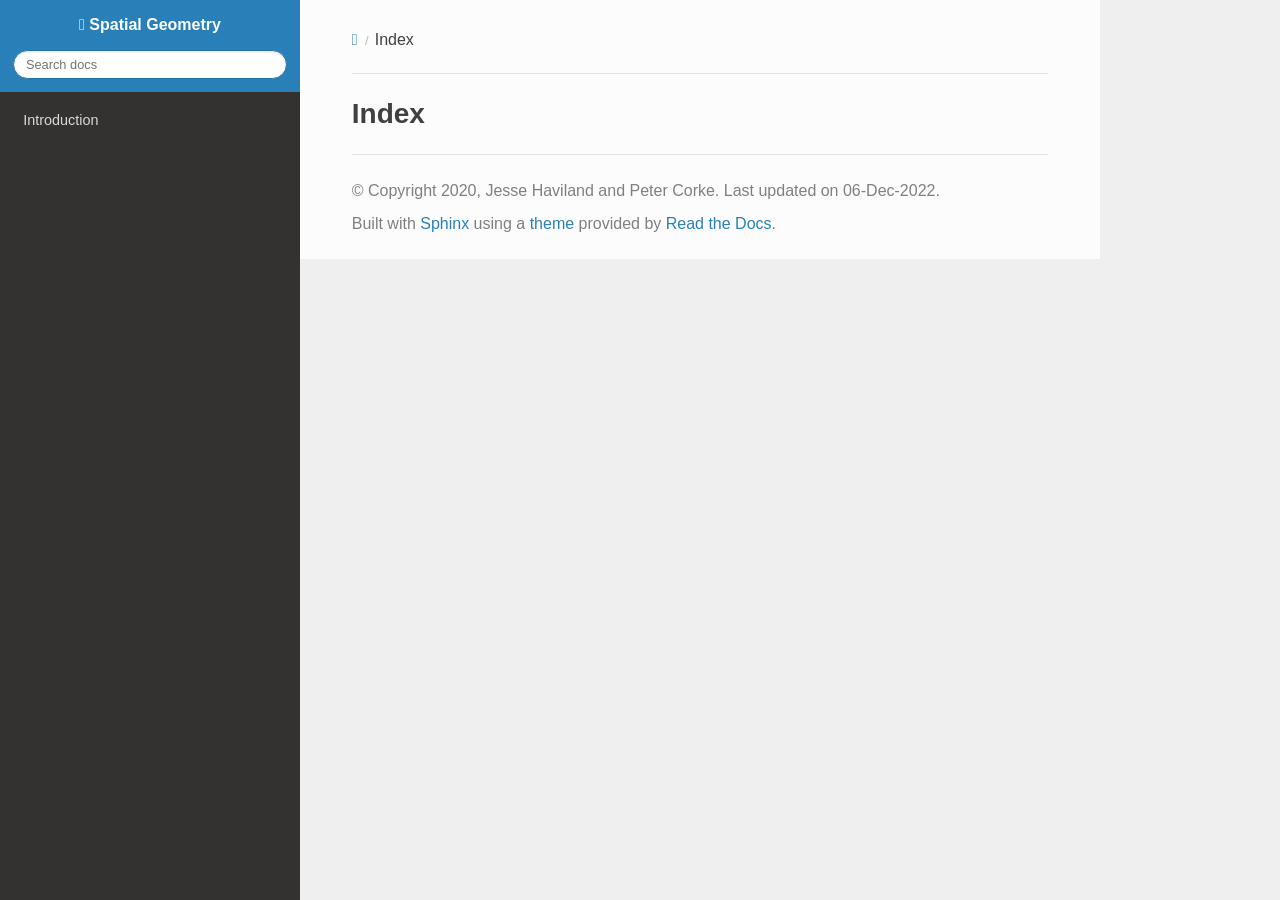
==== commit d5dc9d2a: "Update documentation" ====
--- a/genindex.html
+++ b/genindex.html
@@ -81,7 +81,7 @@
 
   <div role="contentinfo">
     <p>&#169; Copyright 2020, Jesse Haviland and Peter Corke.
-      <span class="lastupdated">Last updated on 05-Dec-2022.
+      <span class="lastupdated">Last updated on 06-Dec-2022.
       </span></p>
   </div>
 
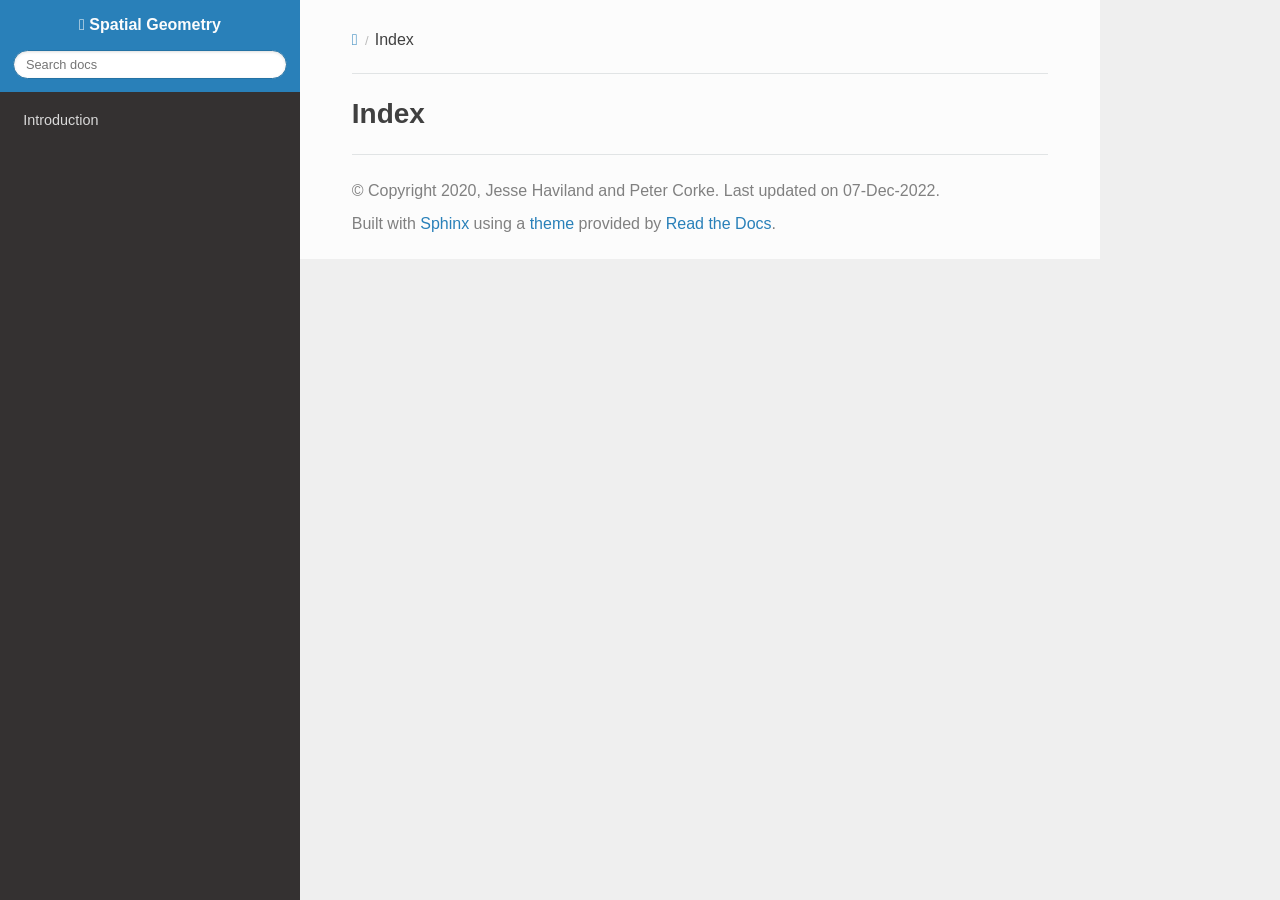
==== commit add93c1c: "Update documentation" ====
--- a/genindex.html
+++ b/genindex.html
@@ -81,7 +81,7 @@
 
   <div role="contentinfo">
     <p>&#169; Copyright 2020, Jesse Haviland and Peter Corke.
-      <span class="lastupdated">Last updated on 06-Dec-2022.
+      <span class="lastupdated">Last updated on 07-Dec-2022.
       </span></p>
   </div>
 
